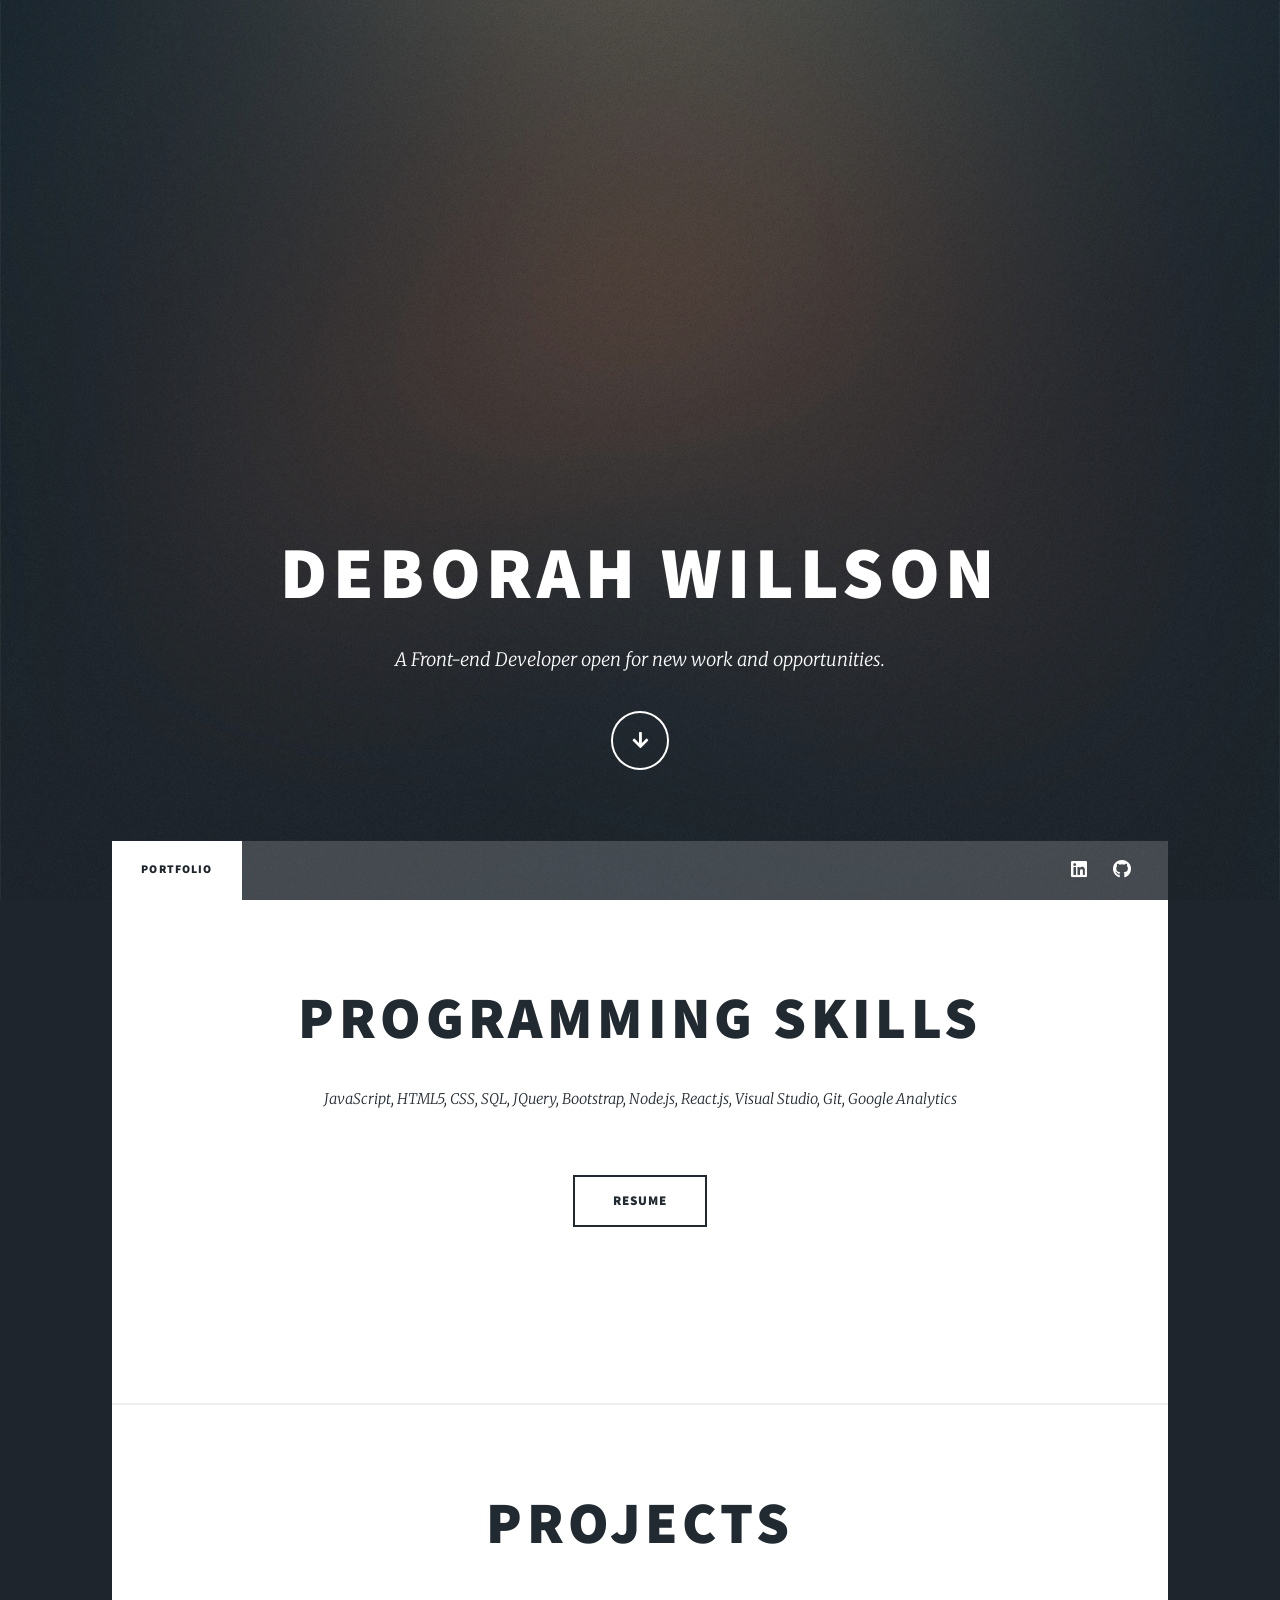
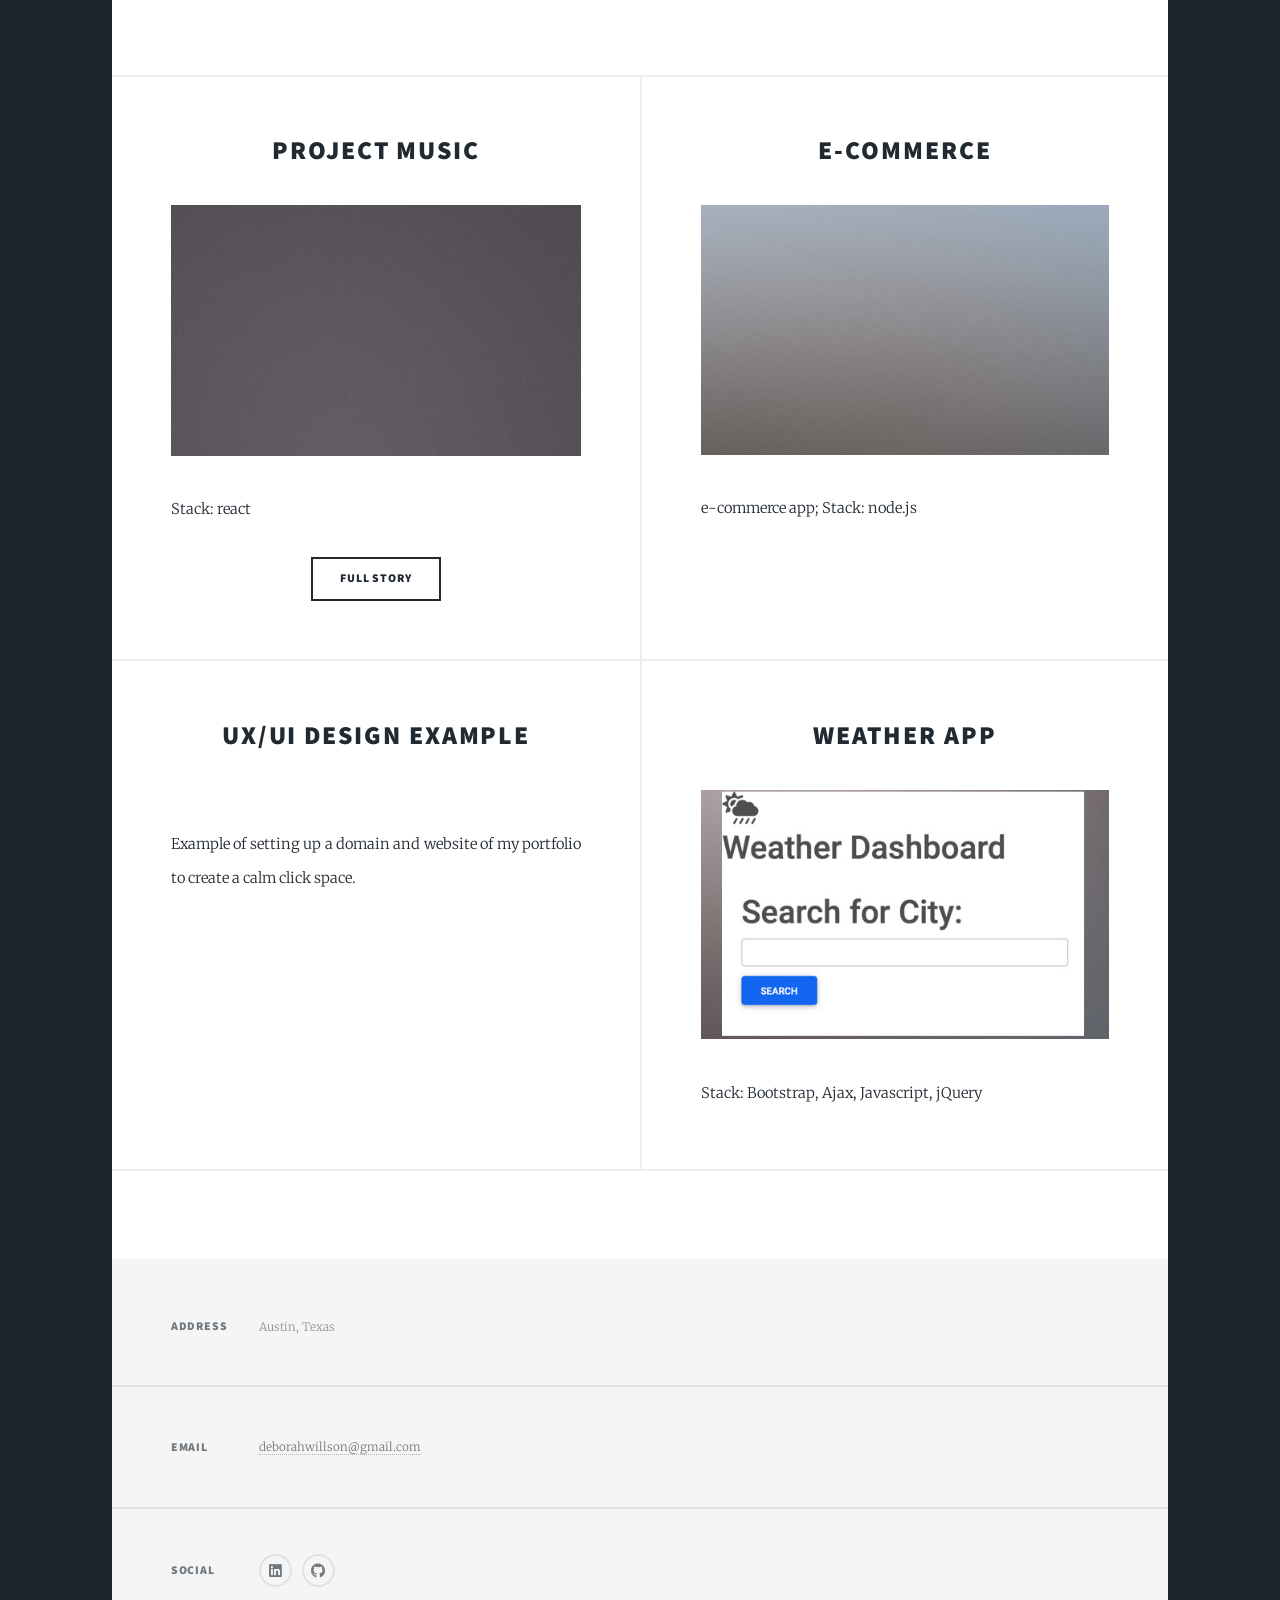
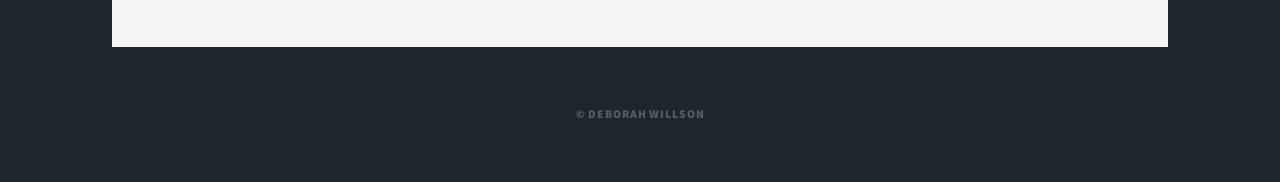
==== index.html @ 7d76c13a "Update index.html" ====
<!DOCTYPE HTML>
<!--
	Massively by HTML5 UP
	html5up.net | @ajlkn
	Free for personal and commercial use under the CCA 3.0 license (html5up.net/license)
-->
<html>
	<head>
		<title>Deborah Willson</title>
		<meta charset="utf-8" />
		<meta name="viewport" content="width=device-width, initial-scale=1, user-scalable=no" />
		<link rel="stylesheet" href="assets/css/main.css" />
		<noscript><link rel="stylesheet" href="assets/css/noscript.css" /></noscript>
	</head>
	<body class="is-preload">

		<!-- Wrapper -->
			<div id="wrapper" class="fade-in">

				<!-- Intro -->
					<div id="intro">
						<h1>Deborah Willson</h1>
						<p>A Front-end Developer open for new work and opportunities.</p>
						<ul class="actions">
							<li><a href="#header" class="button icon solid solo fa-arrow-down scrolly">Continue</a></li>
						</ul>
					</div>

				<!-- Header -->
					<header id="header">
						<a href="index.html" class="logo">Portfolio</a>
					</header>

				<!-- Nav -->
					<nav id="nav">
						<ul class="links">
							<li class="active"><a href="index.html">Portfolio</a></li>
							
						</ul>
						<ul class="icons">
							<li><a href="https://www.linkedin.com/in/deborah-willson/" class="icon brands fa-linkedin"><span class="label">LinkedIn</span></a></li>
							<li><a href="https://github.com/deb404" class="icon brands fa-github"><span class="label">GitHub</span></a></li>
						</ul>
					</nav>

				<!-- Main -->
					<div id="main">

						<!-- Featured Post -->
							<article class="post featured">
								<header class="major">
									
									<h2><a href="#">Programming Skills</a></h2>
									<p>JavaScript, HTML5, CSS, SQL, JQuery, Bootstrap, Node.js, React.js, Visual Studio, Git, Google Analytics</p>
								</header>
							
								<ul class="actions special">
									<li><a href="#" class="button large">Resume</a></li>
								</ul>
								<a href="#" class="image main"><img src="images/pic01.jpg" alt="" /></a>
							</article>
							<article class="post featured"><header class="major">
									
								<h2><a href="#">Projects</a></h2>
								
							</header></article>
							
						<!-- Posts -->
							<section class="posts">
								
								<article>
									<header>
										
										<h2><a href="#">Project Music</h2>
									</header>
									<a href="#" class="image fit"><img src="images/pic04.jpg" alt="" /></a>
									<p>Stack: react</p>
									<ul class="actions special">
										<li><a href="#" class="button">Full Story</a></li>
									</ul>
								</article>
								<article>
									<header>
										
										<h2><a href="#">E-commerce</h2>
									</header>
									<a href="#" class="image fit"><img src="images/pic05.jpg" alt="" /></a>
									<p>e-commerce app; Stack: node.js</p>
									
								</article>
								<article>
									<header>
										
										<h2><a href="#">UX/UI Design Example</h2>
									</header>
									<a href="https://www.deborahwillson.com" class="image fit"><img src="images/pic06.jpg" alt="" /></a>
									<p>Example of setting up a domain and website of my portfolio to create a calm click space.</p>
									
								</article>
								<article>
									<header>
										
										<h2><a href="#">Weather App</a></h2>
									</header>
									<a href="https://deb404.github.io/weather-app/" class="image fit"><img src="images/pic07.jpg" alt="Click to view" /></a>
									<p>Stack: Bootstrap, Ajax, Javascript, jQuery </p>
									
								</article>
							</section>

						<!-- Footer -->
							<footer>
								
							</footer>

					</div>

				<!-- Footer -->
					<footer id="footer">
						
						<section class="split contact">
							<section class="alt">
								<h3>Address</h3>
								<p>
								Austin, Texas</p>
							</section>
						
							<section>
								<h3>Email</h3>
								<p><a href="#">deborahwillson@gmail.com</a></p>
							</section>
							<section>
								<h3>Social</h3>
								<ul class="icons alt">
									<li><a href="https://www.linkedin.com/in/deborah-willson/" class="icon brands alt fa-linkedin"><span class="label">LinkedIn</span></a></li>
									<li><a href="https://github.com/deb404" class="icon brands alt fa-github"><span class="label">GitHub</span></a></li>
								</ul>
							</section>
						</section>
					</footer>

				<!-- Copyright -->
					<div id="copyright">
						<ul><li>&copy; Deborah Willson</li></li></ul>
					</div>

			</div>

		<!-- Scripts -->
			<script src="assets/js/jquery.min.js"></script>
			<script src="assets/js/jquery.scrollex.min.js"></script>
			<script src="assets/js/jquery.scrolly.min.js"></script>
			<script src="assets/js/browser.min.js"></script>
			<script src="assets/js/breakpoints.min.js"></script>
			<script src="assets/js/util.js"></script>
			<script src="assets/js/main.js"></script>

	</body>
</html>
---- assets/css/main.css ----
@import url(fontawesome-all.min.css);
@import url("https://fonts.googleapis.com/css?family=Merriweather:300,700,300italic,700italic|Source+Sans+Pro:900");

/*
	Massively by HTML5 UP
	html5up.net | @ajlkn
	Free for personal and commercial use under the CCA 3.0 license (html5up.net/license)
*/

html, body, div, span, applet, object,
iframe, h1, h2, h3, h4, h5, h6, p, blockquote,
pre, a, abbr, acronym, address, big, cite,
code, del, dfn, em, img, ins, kbd, q, s, samp,
small, strike, strong, sub, sup, tt, var, b,
u, i, center, dl, dt, dd, ol, ul, li, fieldset,
form, label, legend, table, caption, tbody,
tfoot, thead, tr, th, td, article, aside,
canvas, details, embed, figure, figcaption,
footer, header, hgroup, menu, nav, output, ruby,
section, summary, time, mark, audio, video {
	margin: 0;
	padding: 0;
	border: 0;
	font-size: 100%;
	font: inherit;
	vertical-align: baseline;}

article, aside, details, figcaption, figure,
footer, header, hgroup, menu, nav, section {
	display: block;}

body {
	line-height: 1;
}

ol, ul {
	list-style: none;
}

blockquote, q {
	quotes: none;
}

	blockquote:before, blockquote:after, q:before, q:after {
		content: '';
		content: none;
	}

table {
	border-collapse: collapse;
	border-spacing: 0;
}

body {
	-webkit-text-size-adjust: none;
}

mark {
	background-color: transparent;
	color: inherit;
}

input::-moz-focus-inner {
	border: 0;
	padding: 0;
}

input, select, textarea {
	-moz-appearance: none;
	-webkit-appearance: none;
	-ms-appearance: none;
	appearance: none;
}

/* Basic */

	@-ms-viewport {
		width: device-width;
	}

	body {
		-ms-overflow-style: scrollbar;
	}

	@media screen and (max-width: 480px) {

		html, body {
			min-width: 320px;
		}

	}

	html {
		box-sizing: border-box;
	}

	*, *:before, *:after {
		box-sizing: inherit;
	}

	body {
		background-color: #1e252d;
	}

		body.is-preload *, body.is-preload *:before, body.is-preload *:after {
			-moz-animation: none !important;
			-webkit-animation: none !important;
			-ms-animation: none !important;
			animation: none !important;
			-moz-transition: none !important;
			-webkit-transition: none !important;
			-ms-transition: none !important;
			transition: none !important;
		}

/* Type */

	html {
		font-size: 16pt;
	}

		@media screen and (max-width: 1680px) {

			html {
				font-size: 12pt;
			}

		}

		@media screen and (max-width: 1280px) {

			html {
				font-size: 11pt;
			}

		}

		@media screen and (max-width: 360px) {

			html {
				font-size: 10pt;
			}

		}

	body {
		color: #212931;
	}

	body, input, select, textarea {
		font-family: "Merriweather", Georgia, serif;
		font-weight: 300;
		font-size: 1rem;
		line-height: 2.375;
	}

	a {
		-moz-transition: color 0.2s ease-in-out, background-color 0.2s ease-in-out, border-color 0.2s ease-in-out, box-shadow 0.2s ease-in-out;
		-webkit-transition: color 0.2s ease-in-out, background-color 0.2s ease-in-out, border-color 0.2s ease-in-out, box-shadow 0.2s ease-in-out;
		-ms-transition: color 0.2s ease-in-out, background-color 0.2s ease-in-out, border-color 0.2s ease-in-out, box-shadow 0.2s ease-in-out;
		transition: color 0.2s ease-in-out, background-color 0.2s ease-in-out, border-color 0.2s ease-in-out, box-shadow 0.2s ease-in-out;
		border-bottom: dotted 1px;
		text-decoration: none;
	}

		a:hover {
			border-bottom-color: transparent;
		}

	strong, b {
		font-weight: 600;
	}

	em, i {
		font-style: italic;
	}

	p {
		text-align: justify;
		margin: 0 0 2rem 0;
	}

	h1, h2, h3, h4, h5, h6 {
		font-family: "Source Sans Pro", Helvetica, sans-serif;
		font-weight: 900;
		line-height: 1.5;
		letter-spacing: 0.075em;
		text-transform: uppercase;
		margin: 0 0 1rem 0;
	}

		h1 a, h2 a, h3 a, h4 a, h5 a, h6 a {
			border-bottom: 0;
			color: inherit;
			text-decoration: none;
		}

	h1 {
		font-size: 4rem;
		line-height: 1.1;
		margin: 0 0 2rem 0;
	}

	h2 {
		font-size: 1.75rem;
		line-height: 1.3;
		margin: 0 0 1.5rem 0;
	}

	h3 {
		font-size: 1.25rem;
		margin: 0 0 1.5rem 0;
	}

	h4 {
		font-size: 1rem;
	}

	h5 {
		font-size: 0.9rem;
	}

	h6 {
		font-size: 0.8rem;
	}

	sub {
		font-size: 0.8rem;
		position: relative;
		top: 0.5rem;
	}

	sup {
		font-size: 0.8rem;
		position: relative;
		top: -0.5rem;
	}

	blockquote {
		border-left: solid 4px;
		font-style: italic;
		margin: 0 0 2rem 0;
		padding: 0.5rem 0 0.5rem 2rem;
	}

	code {
		border: solid 2px;
		font-family: "Courier New", monospace;
		font-size: 0.9rem;
		margin: 0 0.25rem;
		padding: 0.25rem 0.65rem;
	}

	pre {
		-webkit-overflow-scrolling: touch;
		font-family: "Courier New", monospace;
		font-size: 0.9rem;
		margin: 0 0 2rem 0;
	}

		pre code {
			display: block;
			line-height: 1.75;
			padding: 1rem 1.5rem;
			overflow-x: auto;
		}

	hr {
		border: 0;
		border-bottom: solid 2px;
		margin: 3rem 0;
	}

		hr.major {
			margin: 5rem 0;
		}

	.align-left {
		text-align: left;
	}

	.align-center {
		text-align: center;
	}

	.align-right {
		text-align: right;
	}

	input, select, textarea {
		color: #212931;
	}

	a {
		color: #212931;
		border-bottom-color: rgba(33, 41, 49, 0.5);
	}

		a:hover {
			border-bottom-color: transparent;
			color: #18bfef !important;
		}

	strong, b {
		color: #212931;
	}

	h1, h2, h3, h4, h5, h6 {
		color: #212931;
	}

	blockquote {
		border-left-color: #eeeeee;
	}

	code {
		background: rgba(220, 220, 220, 0.25);
		border-color: #eeeeee;
	}

	hr {
		border-bottom-color: #eeeeee;
	}

/* Row */

	.row {
		display: flex;
		flex-wrap: wrap;
		box-sizing: border-box;
		align-items: stretch;
	}

		.row > * {
			box-sizing: border-box;
		}

		.row.gtr-uniform > * > :last-child {
			margin-bottom: 0;
		}

		.row.aln-left {
			justify-content: flex-start;
		}

		.row.aln-center {
			justify-content: center;
		}

		.row.aln-right {
			justify-content: flex-end;
		}

		.row.aln-top {
			align-items: flex-start;
		}

		.row.aln-middle {
			align-items: center;
		}

		.row.aln-bottom {
			align-items: flex-end;
		}

		.row > .imp {
			order: -1;
		}

		.row > .col-1 {
			width: 8.33333%;
		}

		.row > .off-1 {
			margin-left: 8.33333%;
		}

		.row > .col-2 {
			width: 16.66667%;
		}

		.row > .off-2 {
			margin-left: 16.66667%;
		}

		.row > .col-3 {
			width: 25%;
		}

		.row > .off-3 {
			margin-left: 25%;
		}

		.row > .col-4 {
			width: 33.33333%;
		}

		.row > .off-4 {
			margin-left: 33.33333%;
		}

		.row > .col-5 {
			width: 41.66667%;
		}

		.row > .off-5 {
			margin-left: 41.66667%;
		}

		.row > .col-6 {
			width: 50%;
		}

		.row > .off-6 {
			margin-left: 50%;
		}

		.row > .col-7 {
			width: 58.33333%;
		}

		.row > .off-7 {
			margin-left: 58.33333%;
		}

		.row > .col-8 {
			width: 66.66667%;
		}

		.row > .off-8 {
			margin-left: 66.66667%;
		}

		.row > .col-9 {
			width: 75%;
		}

		.row > .off-9 {
			margin-left: 75%;
		}

		.row > .col-10 {
			width: 83.33333%;
		}

		.row > .off-10 {
			margin-left: 83.33333%;
		}

		.row > .col-11 {
			width: 91.66667%;
		}

		.row > .off-11 {
			margin-left: 91.66667%;
		}

		.row > .col-12 {
			width: 100%;
		}

		.row > .off-12 {
			margin-left: 100%;
		}

		.row.gtr-0 {
			margin-top: 0;
			margin-left: 0rem;
		}

			.row.gtr-0 > * {
				padding: 0 0 0 0rem;
			}

			.row.gtr-0.gtr-uniform {
				margin-top: 0rem;
			}

				.row.gtr-0.gtr-uniform > * {
					padding-top: 0rem;
				}

		.row.gtr-25 {
			margin-top: 0;
			margin-left: -0.375rem;
		}

			.row.gtr-25 > * {
				padding: 0 0 0 0.375rem;
			}

			.row.gtr-25.gtr-uniform {
				margin-top: -0.375rem;
			}

				.row.gtr-25.gtr-uniform > * {
					padding-top: 0.375rem;
				}

		.row.gtr-50 {
			margin-top: 0;
			margin-left: -0.75rem;
		}

			.row.gtr-50 > * {
				padding: 0 0 0 0.75rem;
			}

			.row.gtr-50.gtr-uniform {
				margin-top: -0.75rem;
			}

				.row.gtr-50.gtr-uniform > * {
					padding-top: 0.75rem;
				}

		.row {
			margin-top: 0;
			margin-left: -1.5rem;
		}

			.row > * {
				padding: 0 0 0 1.5rem;
			}

			.row.gtr-uniform {
				margin-top: -1.5rem;
			}

				.row.gtr-uniform > * {
					padding-top: 1.5rem;
				}

		.row.gtr-150 {
			margin-top: 0;
			margin-left: -2.25rem;
		}

			.row.gtr-150 > * {
				padding: 0 0 0 2.25rem;
			}

			.row.gtr-150.gtr-uniform {
				margin-top: -2.25rem;
			}

				.row.gtr-150.gtr-uniform > * {
					padding-top: 2.25rem;
				}

		.row.gtr-200 {
			margin-top: 0;
			margin-left: -3rem;
		}

			.row.gtr-200 > * {
				padding: 0 0 0 3rem;
			}

			.row.gtr-200.gtr-uniform {
				margin-top: -3rem;
			}

				.row.gtr-200.gtr-uniform > * {
					padding-top: 3rem;
				}

		@media screen and (max-width: 1680px) {

			.row {
				display: flex;
				flex-wrap: wrap;
				box-sizing: border-box;
				align-items: stretch;
			}

				.row > * {
					box-sizing: border-box;
				}

				.row.gtr-uniform > * > :last-child {
					margin-bottom: 0;
				}

				.row.aln-left {
					justify-content: flex-start;
				}

				.row.aln-center {
					justify-content: center;
				}

				.row.aln-right {
					justify-content: flex-end;
				}

				.row.aln-top {
					align-items: flex-start;
				}

				.row.aln-middle {
					align-items: center;
				}

				.row.aln-bottom {
					align-items: flex-end;
				}

				.row > .imp-xlarge {
					order: -1;
				}

				.row > .col-1-xlarge {
					width: 8.33333%;
				}

				.row > .off-1-xlarge {
					margin-left: 8.33333%;
				}

				.row > .col-2-xlarge {
					width: 16.66667%;
				}

				.row > .off-2-xlarge {
					margin-left: 16.66667%;
				}

				.row > .col-3-xlarge {
					width: 25%;
				}

				.row > .off-3-xlarge {
					margin-left: 25%;
				}

				.row > .col-4-xlarge {
					width: 33.33333%;
				}

				.row > .off-4-xlarge {
					margin-left: 33.33333%;
				}

				.row > .col-5-xlarge {
					width: 41.66667%;
				}

				.row > .off-5-xlarge {
					margin-left: 41.66667%;
				}

				.row > .col-6-xlarge {
					width: 50%;
				}

				.row > .off-6-xlarge {
					margin-left: 50%;
				}

				.row > .col-7-xlarge {
					width: 58.33333%;
				}

				.row > .off-7-xlarge {
					margin-left: 58.33333%;
				}

				.row > .col-8-xlarge {
					width: 66.66667%;
				}

				.row > .off-8-xlarge {
					margin-left: 66.66667%;
				}

				.row > .col-9-xlarge {
					width: 75%;
				}

				.row > .off-9-xlarge {
					margin-left: 75%;
				}

				.row > .col-10-xlarge {
					width: 83.33333%;
				}

				.row > .off-10-xlarge {
					margin-left: 83.33333%;
				}

				.row > .col-11-xlarge {
					width: 91.66667%;
				}

				.row > .off-11-xlarge {
					margin-left: 91.66667%;
				}

				.row > .col-12-xlarge {
					width: 100%;
				}

				.row > .off-12-xlarge {
					margin-left: 100%;
				}

				.row.gtr-0 {
					margin-top: 0;
					margin-left: 0rem;
				}

					.row.gtr-0 > * {
						padding: 0 0 0 0rem;
					}

					.row.gtr-0.gtr-uniform {
						margin-top: 0rem;
					}

						.row.gtr-0.gtr-uniform > * {
							padding-top: 0rem;
						}

				.row.gtr-25 {
					margin-top: 0;
					margin-left: -0.375rem;
				}

					.row.gtr-25 > * {
						padding: 0 0 0 0.375rem;
					}

					.row.gtr-25.gtr-uniform {
						margin-top: -0.375rem;
					}

						.row.gtr-25.gtr-uniform > * {
							padding-top: 0.375rem;
						}

				.row.gtr-50 {
					margin-top: 0;
					margin-left: -0.75rem;
				}

					.row.gtr-50 > * {
						padding: 0 0 0 0.75rem;
					}

					.row.gtr-50.gtr-uniform {
						margin-top: -0.75rem;
					}

						.row.gtr-50.gtr-uniform > * {
							padding-top: 0.75rem;
						}

				.row {
					margin-top: 0;
					margin-left: -1.5rem;
				}

					.row > * {
						padding: 0 0 0 1.5rem;
					}

					.row.gtr-uniform {
						margin-top: -1.5rem;
					}

						.row.gtr-uniform > * {
							padding-top: 1.5rem;
						}

				.row.gtr-150 {
					margin-top: 0;
					margin-left: -2.25rem;
				}

					.row.gtr-150 > * {
						padding: 0 0 0 2.25rem;
					}

					.row.gtr-150.gtr-uniform {
						margin-top: -2.25rem;
					}

						.row.gtr-150.gtr-uniform > * {
							padding-top: 2.25rem;
						}

				.row.gtr-200 {
					margin-top: 0;
					margin-left: -3rem;
				}

					.row.gtr-200 > * {
						padding: 0 0 0 3rem;
					}

					.row.gtr-200.gtr-uniform {
						margin-top: -3rem;
					}

						.row.gtr-200.gtr-uniform > * {
							padding-top: 3rem;
						}

		}

		@media screen and (max-width: 1280px) {

			.row {
				display: flex;
				flex-wrap: wrap;
				box-sizing: border-box;
				align-items: stretch;
			}

				.row > * {
					box-sizing: border-box;
				}

				.row.gtr-uniform > * > :last-child {
					margin-bottom: 0;
				}

				.row.aln-left {
					justify-content: flex-start;
				}

				.row.aln-center {
					justify-content: center;
				}

				.row.aln-right {
					justify-content: flex-end;
				}

				.row.aln-top {
					align-items: flex-start;
				}

				.row.aln-middle {
					align-items: center;
				}

				.row.aln-bottom {
					align-items: flex-end;
				}

				.row > .imp-large {
					order: -1;
				}

				.row > .col-1-large {
					width: 8.33333%;
				}

				.row > .off-1-large {
					margin-left: 8.33333%;
				}

				.row > .col-2-large {
					width: 16.66667%;
				}

				.row > .off-2-large {
					margin-left: 16.66667%;
				}

				.row > .col-3-large {
					width: 25%;
				}

				.row > .off-3-large {
					margin-left: 25%;
				}

				.row > .col-4-large {
					width: 33.33333%;
				}

				.row > .off-4-large {
					margin-left: 33.33333%;
				}

				.row > .col-5-large {
					width: 41.66667%;
				}

				.row > .off-5-large {
					margin-left: 41.66667%;
				}

				.row > .col-6-large {
					width: 50%;
				}

				.row > .off-6-large {
					margin-left: 50%;
				}

				.row > .col-7-large {
					width: 58.33333%;
				}

				.row > .off-7-large {
					margin-left: 58.33333%;
				}

				.row > .col-8-large {
					width: 66.66667%;
				}

				.row > .off-8-large {
					margin-left: 66.66667%;
				}

				.row > .col-9-large {
					width: 75%;
				}

				.row > .off-9-large {
					margin-left: 75%;
				}

				.row > .col-10-large {
					width: 83.33333%;
				}

				.row > .off-10-large {
					margin-left: 83.33333%;
				}

				.row > .col-11-large {
					width: 91.66667%;
				}

				.row > .off-11-large {
					margin-left: 91.66667%;
				}

				.row > .col-12-large {
					width: 100%;
				}

				.row > .off-12-large {
					margin-left: 100%;
				}

				.row.gtr-0 {
					margin-top: 0;
					margin-left: 0rem;
				}

					.row.gtr-0 > * {
						padding: 0 0 0 0rem;
					}

					.row.gtr-0.gtr-uniform {
						margin-top: 0rem;
					}

						.row.gtr-0.gtr-uniform > * {
							padding-top: 0rem;
						}

				.row.gtr-25 {
					margin-top: 0;
					margin-left: -0.375rem;
				}

					.row.gtr-25 > * {
						padding: 0 0 0 0.375rem;
					}

					.row.gtr-25.gtr-uniform {
						margin-top: -0.375rem;
					}

						.row.gtr-25.gtr-uniform > * {
							padding-top: 0.375rem;
						}

				.row.gtr-50 {
					margin-top: 0;
					margin-left: -0.75rem;
				}

					.row.gtr-50 > * {
						padding: 0 0 0 0.75rem;
					}

					.row.gtr-50.gtr-uniform {
						margin-top: -0.75rem;
					}

						.row.gtr-50.gtr-uniform > * {
							padding-top: 0.75rem;
						}

				.row {
					margin-top: 0;
					margin-left: -1.5rem;
				}

					.row > * {
						padding: 0 0 0 1.5rem;
					}

					.row.gtr-uniform {
						margin-top: -1.5rem;
					}

						.row.gtr-uniform > * {
							padding-top: 1.5rem;
						}

				.row.gtr-150 {
					margin-top: 0;
					margin-left: -2.25rem;
				}

					.row.gtr-150 > * {
						padding: 0 0 0 2.25rem;
					}

					.row.gtr-150.gtr-uniform {
						margin-top: -2.25rem;
					}

						.row.gtr-150.gtr-uniform > * {
							padding-top: 2.25rem;
						}

				.row.gtr-200 {
					margin-top: 0;
					margin-left: -3rem;
				}

					.row.gtr-200 > * {
						padding: 0 0 0 3rem;
					}

					.row.gtr-200.gtr-uniform {
						margin-top: -3rem;
					}

						.row.gtr-200.gtr-uniform > * {
							padding-top: 3rem;
						}

		}

		@media screen and (max-width: 980px) {

			.row {
				display: flex;
				flex-wrap: wrap;
				box-sizing: border-box;
				align-items: stretch;
			}

				.row > * {
					box-sizing: border-box;
				}

				.row.gtr-uniform > * > :last-child {
					margin-bottom: 0;
				}

				.row.aln-left {
					justify-content: flex-start;
				}

				.row.aln-center {
					justify-content: center;
				}

				.row.aln-right {
					justify-content: flex-end;
				}

				.row.aln-top {
					align-items: flex-start;
				}

				.row.aln-middle {
					align-items: center;
				}

				.row.aln-bottom {
					align-items: flex-end;
				}

				.row > .imp-medium {
					order: -1;
				}

				.row > .col-1-medium {
					width: 8.33333%;
				}

				.row > .off-1-medium {
					margin-left: 8.33333%;
				}

				.row > .col-2-medium {
					width: 16.66667%;
				}

				.row > .off-2-medium {
					margin-left: 16.66667%;
				}

				.row > .col-3-medium {
					width: 25%;
				}

				.row > .off-3-medium {
					margin-left: 25%;
				}

				.row > .col-4-medium {
					width: 33.33333%;
				}

				.row > .off-4-medium {
					margin-left: 33.33333%;
				}

				.row > .col-5-medium {
					width: 41.66667%;
				}

				.row > .off-5-medium {
					margin-left: 41.66667%;
				}

				.row > .col-6-medium {
					width: 50%;
				}

				.row > .off-6-medium {
					margin-left: 50%;
				}

				.row > .col-7-medium {
					width: 58.33333%;
				}

				.row > .off-7-medium {
					margin-left: 58.33333%;
				}

				.row > .col-8-medium {
					width: 66.66667%;
				}

				.row > .off-8-medium {
					margin-left: 66.66667%;
				}

				.row > .col-9-medium {
					width: 75%;
				}

				.row > .off-9-medium {
					margin-left: 75%;
				}

				.row > .col-10-medium {
					width: 83.33333%;
				}

				.row > .off-10-medium {
					margin-left: 83.33333%;
				}

				.row > .col-11-medium {
					width: 91.66667%;
				}

				.row > .off-11-medium {
					margin-left: 91.66667%;
				}

				.row > .col-12-medium {
					width: 100%;
				}

				.row > .off-12-medium {
					margin-left: 100%;
				}

				.row.gtr-0 {
					margin-top: 0;
					margin-left: 0rem;
				}

					.row.gtr-0 > * {
						padding: 0 0 0 0rem;
					}

					.row.gtr-0.gtr-uniform {
						margin-top: 0rem;
					}

						.row.gtr-0.gtr-uniform > * {
							padding-top: 0rem;
						}

				.row.gtr-25 {
					margin-top: 0;
					margin-left: -0.375rem;
				}

					.row.gtr-25 > * {
						padding: 0 0 0 0.375rem;
					}

					.row.gtr-25.gtr-uniform {
						margin-top: -0.375rem;
					}

						.row.gtr-25.gtr-uniform > * {
							padding-top: 0.375rem;
						}

				.row.gtr-50 {
					margin-top: 0;
					margin-left: -0.75rem;
				}

					.row.gtr-50 > * {
						padding: 0 0 0 0.75rem;
					}

					.row.gtr-50.gtr-uniform {
						margin-top: -0.75rem;
					}

						.row.gtr-50.gtr-uniform > * {
							padding-top: 0.75rem;
						}

				.row {
					margin-top: 0;
					margin-left: -1.5rem;
				}

					.row > * {
						padding: 0 0 0 1.5rem;
					}

					.row.gtr-uniform {
						margin-top: -1.5rem;
					}

						.row.gtr-uniform > * {
							padding-top: 1.5rem;
						}

				.row.gtr-150 {
					margin-top: 0;
					margin-left: -2.25rem;
				}

					.row.gtr-150 > * {
						padding: 0 0 0 2.25rem;
					}

					.row.gtr-150.gtr-uniform {
						margin-top: -2.25rem;
					}

						.row.gtr-150.gtr-uniform > * {
							padding-top: 2.25rem;
						}

				.row.gtr-200 {
					margin-top: 0;
					margin-left: -3rem;
				}

					.row.gtr-200 > * {
						padding: 0 0 0 3rem;
					}

					.row.gtr-200.gtr-uniform {
						margin-top: -3rem;
					}

						.row.gtr-200.gtr-uniform > * {
							padding-top: 3rem;
						}

		}

		@media screen and (max-width: 736px) {

			.row {
				display: flex;
				flex-wrap: wrap;
				box-sizing: border-box;
				align-items: stretch;
			}

				.row > * {
					box-sizing: border-box;
				}

				.row.gtr-uniform > * > :last-child {
					margin-bottom: 0;
				}

				.row.aln-left {
					justify-content: flex-start;
				}

				.row.aln-center {
					justify-content: center;
				}

				.row.aln-right {
					justify-content: flex-end;
				}

				.row.aln-top {
					align-items: flex-start;
				}

				.row.aln-middle {
					align-items: center;
				}

				.row.aln-bottom {
					align-items: flex-end;
				}

				.row > .imp-small {
					order: -1;
				}

				.row > .col-1-small {
					width: 8.33333%;
				}

				.row > .off-1-small {
					margin-left: 8.33333%;
				}

				.row > .col-2-small {
					width: 16.66667%;
				}

				.row > .off-2-small {
					margin-left: 16.66667%;
				}

				.row > .col-3-small {
					width: 25%;
				}

				.row > .off-3-small {
					margin-left: 25%;
				}

				.row > .col-4-small {
					width: 33.33333%;
				}

				.row > .off-4-small {
					margin-left: 33.33333%;
				}

				.row > .col-5-small {
					width: 41.66667%;
				}

				.row > .off-5-small {
					margin-left: 41.66667%;
				}

				.row > .col-6-small {
					width: 50%;
				}

				.row > .off-6-small {
					margin-left: 50%;
				}

				.row > .col-7-small {
					width: 58.33333%;
				}

				.row > .off-7-small {
					margin-left: 58.33333%;
				}

				.row > .col-8-small {
					width: 66.66667%;
				}

				.row > .off-8-small {
					margin-left: 66.66667%;
				}

				.row > .col-9-small {
					width: 75%;
				}

				.row > .off-9-small {
					margin-left: 75%;
				}

				.row > .col-10-small {
					width: 83.33333%;
				}

				.row > .off-10-small {
					margin-left: 83.33333%;
				}

				.row > .col-11-small {
					width: 91.66667%;
				}

				.row > .off-11-small {
					margin-left: 91.66667%;
				}

				.row > .col-12-small {
					width: 100%;
				}

				.row > .off-12-small {
					margin-left: 100%;
				}

				.row.gtr-0 {
					margin-top: 0;
					margin-left: 0rem;
				}

					.row.gtr-0 > * {
						padding: 0 0 0 0rem;
					}

					.row.gtr-0.gtr-uniform {
						margin-top: 0rem;
					}

						.row.gtr-0.gtr-uniform > * {
							padding-top: 0rem;
						}

				.row.gtr-25 {
					margin-top: 0;
					margin-left: -0.375rem;
				}

					.row.gtr-25 > * {
						padding: 0 0 0 0.375rem;
					}

					.row.gtr-25.gtr-uniform {
						margin-top: -0.375rem;
					}

						.row.gtr-25.gtr-uniform > * {
							padding-top: 0.375rem;
						}

				.row.gtr-50 {
					margin-top: 0;
					margin-left: -0.75rem;
				}

					.row.gtr-50 > * {
						padding: 0 0 0 0.75rem;
					}

					.row.gtr-50.gtr-uniform {
						margin-top: -0.75rem;
					}

						.row.gtr-50.gtr-uniform > * {
							padding-top: 0.75rem;
						}

				.row {
					margin-top: 0;
					margin-left: -1.5rem;
				}

					.row > * {
						padding: 0 0 0 1.5rem;
					}

					.row.gtr-uniform {
						margin-top: -1.5rem;
					}

						.row.gtr-uniform > * {
							padding-top: 1.5rem;
						}

				.row.gtr-150 {
					margin-top: 0;
					margin-left: -2.25rem;
				}

					.row.gtr-150 > * {
						padding: 0 0 0 2.25rem;
					}

					.row.gtr-150.gtr-uniform {
						margin-top: -2.25rem;
					}

						.row.gtr-150.gtr-uniform > * {
							padding-top: 2.25rem;
						}

				.row.gtr-200 {
					margin-top: 0;
					margin-left: -3rem;
				}

					.row.gtr-200 > * {
						padding: 0 0 0 3rem;
					}

					.row.gtr-200.gtr-uniform {
						margin-top: -3rem;
					}

						.row.gtr-200.gtr-uniform > * {
							padding-top: 3rem;
						}

		}

		@media screen and (max-width: 480px) {

			.row {
				display: flex;
				flex-wrap: wrap;
				box-sizing: border-box;
				align-items: stretch;
			}

				.row > * {
					box-sizing: border-box;
				}

				.row.gtr-uniform > * > :last-child {
					margin-bottom: 0;
				}

				.row.aln-left {
					justify-content: flex-start;
				}

				.row.aln-center {
					justify-content: center;
				}

				.row.aln-right {
					justify-content: flex-end;
				}

				.row.aln-top {
					align-items: flex-start;
				}

				.row.aln-middle {
					align-items: center;
				}

				.row.aln-bottom {
					align-items: flex-end;
				}

				.row > .imp-xsmall {
					order: -1;
				}

				.row > .col-1-xsmall {
					width: 8.33333%;
				}

				.row > .off-1-xsmall {
					margin-left: 8.33333%;
				}

				.row > .col-2-xsmall {
					width: 16.66667%;
				}

				.row > .off-2-xsmall {
					margin-left: 16.66667%;
				}

				.row > .col-3-xsmall {
					width: 25%;
				}

				.row > .off-3-xsmall {
					margin-left: 25%;
				}

				.row > .col-4-xsmall {
					width: 33.33333%;
				}

				.row > .off-4-xsmall {
					margin-left: 33.33333%;
				}

				.row > .col-5-xsmall {
					width: 41.66667%;
				}

				.row > .off-5-xsmall {
					margin-left: 41.66667%;
				}

				.row > .col-6-xsmall {
					width: 50%;
				}

				.row > .off-6-xsmall {
					margin-left: 50%;
				}

				.row > .col-7-xsmall {
					width: 58.33333%;
				}

				.row > .off-7-xsmall {
					margin-left: 58.33333%;
				}

				.row > .col-8-xsmall {
					width: 66.66667%;
				}

				.row > .off-8-xsmall {
					margin-left: 66.66667%;
				}

				.row > .col-9-xsmall {
					width: 75%;
				}

				.row > .off-9-xsmall {
					margin-left: 75%;
				}

				.row > .col-10-xsmall {
					width: 83.33333%;
				}

				.row > .off-10-xsmall {
					margin-left: 83.33333%;
				}

				.row > .col-11-xsmall {
					width: 91.66667%;
				}

				.row > .off-11-xsmall {
					margin-left: 91.66667%;
				}

				.row > .col-12-xsmall {
					width: 100%;
				}

				.row > .off-12-xsmall {
					margin-left: 100%;
				}

				.row.gtr-0 {
					margin-top: 0;
					margin-left: 0rem;
				}

					.row.gtr-0 > * {
						padding: 0 0 0 0rem;
					}

					.row.gtr-0.gtr-uniform {
						margin-top: 0rem;
					}

						.row.gtr-0.gtr-uniform > * {
							padding-top: 0rem;
						}

				.row.gtr-25 {
					margin-top: 0;
					margin-left: -0.375rem;
				}

					.row.gtr-25 > * {
						padding: 0 0 0 0.375rem;
					}

					.row.gtr-25.gtr-uniform {
						margin-top: -0.375rem;
					}

						.row.gtr-25.gtr-uniform > * {
							padding-top: 0.375rem;
						}

				.row.gtr-50 {
					margin-top: 0;
					margin-left: -0.75rem;
				}

					.row.gtr-50 > * {
						padding: 0 0 0 0.75rem;
					}

					.row.gtr-50.gtr-uniform {
						margin-top: -0.75rem;
					}

						.row.gtr-50.gtr-uniform > * {
							padding-top: 0.75rem;
						}

				.row {
					margin-top: 0;
					margin-left: -1.5rem;
				}

					.row > * {
						padding: 0 0 0 1.5rem;
					}

					.row.gtr-uniform {
						margin-top: -1.5rem;
					}

						.row.gtr-uniform > * {
							padding-top: 1.5rem;
						}

				.row.gtr-150 {
					margin-top: 0;
					margin-left: -2.25rem;
				}

					.row.gtr-150 > * {
						padding: 0 0 0 2.25rem;
					}

					.row.gtr-150.gtr-uniform {
						margin-top: -2.25rem;
					}

						.row.gtr-150.gtr-uniform > * {
							padding-top: 2.25rem;
						}

				.row.gtr-200 {
					margin-top: 0;
					margin-left: -3rem;
				}

					.row.gtr-200 > * {
						padding: 0 0 0 3rem;
					}

					.row.gtr-200.gtr-uniform {
						margin-top: -3rem;
					}

						.row.gtr-200.gtr-uniform > * {
							padding-top: 3rem;
						}

		}

		@media screen and (max-width: 360px) {

			.row {
				display: flex;
				flex-wrap: wrap;
				box-sizing: border-box;
				align-items: stretch;
			}

				.row > * {
					box-sizing: border-box;
				}

				.row.gtr-uniform > * > :last-child {
					margin-bottom: 0;
				}

				.row.aln-left {
					justify-content: flex-start;
				}

				.row.aln-center {
					justify-content: center;
				}

				.row.aln-right {
					justify-content: flex-end;
				}

				.row.aln-top {
					align-items: flex-start;
				}

				.row.aln-middle {
					align-items: center;
				}

				.row.aln-bottom {
					align-items: flex-end;
				}

				.row > .imp-xxsmall {
					order: -1;
				}

				.row > .col-1-xxsmall {
					width: 8.33333%;
				}

				.row > .off-1-xxsmall {
					margin-left: 8.33333%;
				}

				.row > .col-2-xxsmall {
					width: 16.66667%;
				}

				.row > .off-2-xxsmall {
					margin-left: 16.66667%;
				}

				.row > .col-3-xxsmall {
					width: 25%;
				}

				.row > .off-3-xxsmall {
					margin-left: 25%;
				}

				.row > .col-4-xxsmall {
					width: 33.33333%;
				}

				.row > .off-4-xxsmall {
					margin-left: 33.33333%;
				}

				.row > .col-5-xxsmall {
					width: 41.66667%;
				}

				.row > .off-5-xxsmall {
					margin-left: 41.66667%;
				}

				.row > .col-6-xxsmall {
					width: 50%;
				}

				.row > .off-6-xxsmall {
					margin-left: 50%;
				}

				.row > .col-7-xxsmall {
					width: 58.33333%;
				}

				.row > .off-7-xxsmall {
					margin-left: 58.33333%;
				}

				.row > .col-8-xxsmall {
					width: 66.66667%;
				}

				.row > .off-8-xxsmall {
					margin-left: 66.66667%;
				}

				.row > .col-9-xxsmall {
					width: 75%;
				}

				.row > .off-9-xxsmall {
					margin-left: 75%;
				}

				.row > .col-10-xxsmall {
					width: 83.33333%;
				}

				.row > .off-10-xxsmall {
					margin-left: 83.33333%;
				}

				.row > .col-11-xxsmall {
					width: 91.66667%;
				}

				.row > .off-11-xxsmall {
					margin-left: 91.66667%;
				}

				.row > .col-12-xxsmall {
					width: 100%;
				}

				.row > .off-12-xxsmall {
					margin-left: 100%;
				}

				.row.gtr-0 {
					margin-top: 0;
					margin-left: 0rem;
				}

					.row.gtr-0 > * {
						padding: 0 0 0 0rem;
					}

					.row.gtr-0.gtr-uniform {
						margin-top: 0rem;
					}

						.row.gtr-0.gtr-uniform > * {
							padding-top: 0rem;
						}

				.row.gtr-25 {
					margin-top: 0;
					margin-left: -0.375rem;
				}

					.row.gtr-25 > * {
						padding: 0 0 0 0.375rem;
					}

					.row.gtr-25.gtr-uniform {
						margin-top: -0.375rem;
					}

						.row.gtr-25.gtr-uniform > * {
							padding-top: 0.375rem;
						}

				.row.gtr-50 {
					margin-top: 0;
					margin-left: -0.75rem;
				}

					.row.gtr-50 > * {
						padding: 0 0 0 0.75rem;
					}

					.row.gtr-50.gtr-uniform {
						margin-top: -0.75rem;
					}

						.row.gtr-50.gtr-uniform > * {
							padding-top: 0.75rem;
						}

				.row {
					margin-top: 0;
					margin-left: -1.5rem;
				}

					.row > * {
						padding: 0 0 0 1.5rem;
					}

					.row.gtr-uniform {
						margin-top: -1.5rem;
					}

						.row.gtr-uniform > * {
							padding-top: 1.5rem;
						}

				.row.gtr-150 {
					margin-top: 0;
					margin-left: -2.25rem;
				}

					.row.gtr-150 > * {
						padding: 0 0 0 2.25rem;
					}

					.row.gtr-150.gtr-uniform {
						margin-top: -2.25rem;
					}

						.row.gtr-150.gtr-uniform > * {
							padding-top: 2.25rem;
						}

				.row.gtr-200 {
					margin-top: 0;
					margin-left: -3rem;
				}

					.row.gtr-200 > * {
						padding: 0 0 0 3rem;
					}

					.row.gtr-200.gtr-uniform {
						margin-top: -3rem;
					}

						.row.gtr-200.gtr-uniform > * {
							padding-top: 3rem;
						}

		}

/* Box */

	.box {
		border: solid 2px;
		margin-bottom: 2rem;
		padding: 1.5rem;
	}

		.box > :last-child,
		.box > :last-child > :last-child,
		.box > :last-child > :last-child > :last-child {
			margin-bottom: 0;
		}

		.box.alt {
			border: 0;
			border-radius: 0;
			padding: 0;
		}

	.box {
		border-color: #eeeeee;
	}

/* Button */

	input[type="submit"],
	input[type="reset"],
	input[type="button"],
	button,
	.button {
		-moz-appearance: none;
		-webkit-appearance: none;
		-ms-appearance: none;
		appearance: none;
		-moz-transition: background-color 0.2s ease-in-out, box-shadow 0.2s ease-in-out, color 0.2s ease-in-out;
		-webkit-transition: background-color 0.2s ease-in-out, box-shadow 0.2s ease-in-out, color 0.2s ease-in-out;
		-ms-transition: background-color 0.2s ease-in-out, box-shadow 0.2s ease-in-out, color 0.2s ease-in-out;
		transition: background-color 0.2s ease-in-out, box-shadow 0.2s ease-in-out, color 0.2s ease-in-out;
		border: 0;
		border-radius: 0;
		cursor: pointer;
		display: inline-block;
		font-family: "Source Sans Pro", Helvetica, sans-serif;
		font-size: 0.8rem;
		font-weight: 900;
		letter-spacing: 0.075em;
		height: 3rem;
		line-height: 3rem;
		padding: 0 2rem;
		text-align: center;
		text-decoration: none;
		text-transform: uppercase;
		white-space: nowrap;
	}

		input[type="submit"].icon:before,
		input[type="reset"].icon:before,
		input[type="button"].icon:before,
		button.icon:before,
		.button.icon:before {
			margin-right: 0.5rem;
		}

		input[type="submit"].icon.solo,
		input[type="reset"].icon.solo,
		input[type="button"].icon.solo,
		button.icon.solo,
		.button.icon.solo {
			position: relative;
			width: 4rem;
			height: 4rem;
			line-height: 4rem;
			border-radius: 4rem;
			text-indent: 4rem;
			overflow: hidden;
			padding: 0;
			white-space: nowrap;
		}

			input[type="submit"].icon.solo:before,
			input[type="reset"].icon.solo:before,
			input[type="button"].icon.solo:before,
			button.icon.solo:before,
			.button.icon.solo:before {
				position: absolute;
				display: block;
				top: 0;
				left: 0;
				width: inherit;
				height: inherit;
				line-height: inherit;
				font-size: 1.25rem;
				margin-right: 0;
				text-align: center;
				text-indent: 0;
			}

		input[type="submit"].fit,
		input[type="reset"].fit,
		input[type="button"].fit,
		button.fit,
		.button.fit {
			width: 100%;
		}

		input[type="submit"].small,
		input[type="reset"].small,
		input[type="button"].small,
		button.small,
		.button.small {
			font-size: 0.7rem;
			height: 2.5rem;
			line-height: 2.5rem;
			padding: 0 1.5rem;
		}

		input[type="submit"].large,
		input[type="reset"].large,
		input[type="button"].large,
		button.large,
		.button.large {
			font-size: 0.9rem;
			height: 3.5rem;
			line-height: 3.5rem;
			padding: 0 2.75rem;
		}

		@media screen and (max-width: 980px) {

			input[type="submit"],
			input[type="reset"],
			input[type="button"],
			button,
			.button {
				font-size: 0.9rem;
				height: 3.25rem;
				line-height: 3.25rem;
			}

				input[type="submit"].large,
				input[type="reset"].large,
				input[type="button"].large,
				button.large,
				.button.large {
					font-size: 1rem;
					height: 3.75rem;
					line-height: 3.75rem;
				}

		}

		input[type="submit"].disabled, input[type="submit"]:disabled,
		input[type="reset"].disabled,
		input[type="reset"]:disabled,
		input[type="button"].disabled,
		input[type="button"]:disabled,
		button.disabled,
		button:disabled,
		.button.disabled,
		.button:disabled {
			pointer-events: none;
			opacity: 0.25;
		}

	input[type="submit"],
	input[type="reset"],
	input[type="button"],
	button,
	.button {
		background-color: transparent;
		box-shadow: inset 0 0 0 2px #212931;
		color: #212931 !important;
	}

		input[type="submit"]:hover,
		input[type="reset"]:hover,
		input[type="button"]:hover,
		button:hover,
		.button:hover {
			box-shadow: inset 0 0 0 2px #18bfef;
			color: #18bfef !important;
		}

		input[type="submit"].primary,
		input[type="reset"].primary,
		input[type="button"].primary,
		button.primary,
		.button.primary {
			background-color: #212931;
			box-shadow: none;
			color: #ffffff !important;
		}

			input[type="submit"].primary:hover,
			input[type="reset"].primary:hover,
			input[type="button"].primary:hover,
			button.primary:hover,
			.button.primary:hover {
				background-color: #18bfef;
			}

/* Form */

	form {
		margin: 0 0 2rem 0;
	}

		form > :last-child {
			margin-bottom: 0;
		}

		form > .fields {
			display: -moz-flex;
			display: -webkit-flex;
			display: -ms-flex;
			display: flex;
			-moz-flex-wrap: wrap;
			-webkit-flex-wrap: wrap;
			-ms-flex-wrap: wrap;
			flex-wrap: wrap;
			width: calc(100% + 3rem);
			margin: -1.5rem 0 2rem -1.5rem;
		}

			form > .fields > .field {
				-moz-flex-grow: 0;
				-webkit-flex-grow: 0;
				-ms-flex-grow: 0;
				flex-grow: 0;
				-moz-flex-shrink: 0;
				-webkit-flex-shrink: 0;
				-ms-flex-shrink: 0;
				flex-shrink: 0;
				padding: 1.5rem 0 0 1.5rem;
				width: calc(100% - 1.5rem);
			}

				form > .fields > .field.half {
					width: calc(50% - 0.75rem);
				}

				form > .fields > .field.third {
					width: calc(100%/3 - 0.5rem);
				}

				form > .fields > .field.quarter {
					width: calc(25% - 0.375rem);
				}

		@media screen and (max-width: 480px) {

			form > .fields {
				width: calc(100% + 3rem);
				margin: -1.5rem 0 2rem -1.5rem;
			}

				form > .fields > .field {
					padding: 1.5rem 0 0 1.5rem;
					width: calc(100% - 1.5rem);
				}

					form > .fields > .field.half {
						width: calc(100% - 1.5rem);
					}

					form > .fields > .field.third {
						width: calc(100% - 1.5rem);
					}

					form > .fields > .field.quarter {
						width: calc(100% - 1.5rem);
					}

		}

	label {
		display: block;
		font-family: "Source Sans Pro", Helvetica, sans-serif;
		font-weight: 900;
		line-height: 1.5;
		letter-spacing: 0.075em;
		font-size: 0.8rem;
		text-transform: uppercase;
		margin: 0 0 0.75rem 0;
	}

		@media screen and (max-width: 980px) {

			label {
				font-size: 0.9rem;
			}

		}

	input[type="text"],
	input[type="password"],
	input[type="email"],
	select,
	textarea {
		-moz-appearance: none;
		-webkit-appearance: none;
		-ms-appearance: none;
		appearance: none;
		background: transparent;
		border-radius: 0;
		border: solid 2px;
		color: inherit;
		display: block;
		outline: 0;
		padding: 0 1rem;
		text-decoration: none;
		width: 100%;
	}

		input[type="text"]:invalid,
		input[type="password"]:invalid,
		input[type="email"]:invalid,
		select:invalid,
		textarea:invalid {
			box-shadow: none;
		}

	select {
		background-size: 1.25rem;
		background-repeat: no-repeat;
		background-position: calc(100% - 1rem) center;
		height: 3rem;
		padding-right: 3rem;
		text-overflow: ellipsis;
	}

		select:focus::-ms-value {
			background-color: transparent;
		}

		select::-ms-expand {
			display: none;
		}

	input[type="text"],
	input[type="password"],
	input[type="email"],
	select {
		height: 3rem;
	}

	textarea {
		padding: 0.75rem 1rem;
	}

	input[type="checkbox"],
	input[type="radio"] {
		-moz-appearance: none;
		-webkit-appearance: none;
		-ms-appearance: none;
		appearance: none;
		display: block;
		float: left;
		margin-right: -2rem;
		opacity: 0;
		width: 1rem;
		z-index: -1;
	}

		input[type="checkbox"] + label,
		input[type="radio"] + label {
			text-decoration: none;
			cursor: pointer;
			display: inline-block;
			font-size: 1rem;
			letter-spacing: 0;
			font-family: "Merriweather", Georgia, serif;
			text-transform: none;
			font-weight: 300;
			padding-left: 2.8rem;
			padding-right: 1rem;
			position: relative;
		}

			input[type="checkbox"] + label:before,
			input[type="radio"] + label:before {
				-moz-osx-font-smoothing: grayscale;
				-webkit-font-smoothing: antialiased;
				display: inline-block;
				font-style: normal;
				font-variant: normal;
				text-rendering: auto;
				line-height: 1;
				text-transform: none !important;
				font-family: 'Font Awesome 5 Free';
				font-weight: 900;
			}

			input[type="checkbox"] + label:before,
			input[type="radio"] + label:before {
				border-radius: 0;
				border: solid 2px;
				content: '';
				display: inline-block;
				font-size: 0.8rem;
				height: 1.8rem;
				left: 0;
				line-height: 1.65rem;
				position: absolute;
				text-align: center;
				top: -0.125rem;
				width: 1.8rem;
			}

		input[type="checkbox"]:checked + label:before,
		input[type="radio"]:checked + label:before {
			content: '\f00c';
		}

	input[type="checkbox"] + label:before {
		border-radius: 0;
	}

	input[type="radio"] + label:before {
		border-radius: 100%;
	}

	::-webkit-input-placeholder {
		opacity: 1.0;
	}

	:-moz-placeholder {
		opacity: 1.0;
	}

	::-moz-placeholder {
		opacity: 1.0;
	}

	:-ms-input-placeholder {
		opacity: 1.0;
	}

	label {
		color: #212931;
	}

	input[type="text"],
	input[type="password"],
	input[type="email"],
	select,
	textarea {
		border-color: #eeeeee;
	}

		input[type="text"]:focus,
		input[type="password"]:focus,
		input[type="email"]:focus,
		select:focus,
		textarea:focus {
			border-color: #18bfef;
		}

	select {
		background-image: url("data:image/svg+xml;charset=utf8,%3Csvg xmlns='http://www.w3.org/2000/svg' width='40' height='40' preserveAspectRatio='none' viewBox='0 0 40 40'%3E%3Cpath d='M9.4,12.3l10.4,10.4l10.4-10.4c0.2-0.2,0.5-0.4,0.9-0.4c0.3,0,0.6,0.1,0.9,0.4l3.3,3.3c0.2,0.2,0.4,0.5,0.4,0.9 c0,0.4-0.1,0.6-0.4,0.9L20.7,31.9c-0.2,0.2-0.5,0.4-0.9,0.4c-0.3,0-0.6-0.1-0.9-0.4L4.3,17.3c-0.2-0.2-0.4-0.5-0.4-0.9 c0-0.4,0.1-0.6,0.4-0.9l3.3-3.3c0.2-0.2,0.5-0.4,0.9-0.4S9.1,12.1,9.4,12.3z' fill='%23eeeeee' /%3E%3C/svg%3E");
	}

		select option {
			background-color: #ffffff;
			color: #212931;
		}

	.select-wrapper:before {
		color: #eeeeee;
	}

	input[type="checkbox"] + label,
	input[type="radio"] + label {
		color: #212931;
	}

		input[type="checkbox"] + label:before,
		input[type="radio"] + label:before {
			border-color: #eeeeee;
		}

	input[type="checkbox"]:checked + label:before,
	input[type="radio"]:checked + label:before {
		background-color: #212931;
		border-color: #212931;
		color: #ffffff;
	}

	input[type="checkbox"]:focus + label:before,
	input[type="radio"]:focus + label:before {
		border-color: #18bfef;
	}

	::-webkit-input-placeholder {
		color: #909498 !important;
	}

	:-moz-placeholder {
		color: #909498 !important;
	}

	::-moz-placeholder {
		color: #909498 !important;
	}

	:-ms-input-placeholder {
		color: #909498 !important;
	}

	.formerize-placeholder {
		color: #909498 !important;
	}

/* Icon */

	.icon {
		text-decoration: none;
		border-bottom: none;
		position: relative;
	}

		.icon:before {
			-moz-osx-font-smoothing: grayscale;
			-webkit-font-smoothing: antialiased;
			display: inline-block;
			font-style: normal;
			font-variant: normal;
			text-rendering: auto;
			line-height: 1;
			text-transform: none !important;
			font-family: 'Font Awesome 5 Free';
			font-weight: 400;
		}

		.icon > .label {
			display: none;
		}

		.icon:before {
			line-height: inherit;
		}

		.icon.solid:before {
			font-weight: 900;
		}

		.icon.brands:before {
			font-family: 'Font Awesome 5 Brands';
		}

/* Image */

	.image {
		border: 0;
		display: inline-block;
		position: relative;
	}

		.image img {
			display: block;
		}

		.image.left, .image.right {
			max-width: 40%;
		}

			.image.left img, .image.right img {
				width: 100%;
			}

		.image.left {
			float: left;
			margin: 0 2rem 2rem 0;
			top: 0.75rem;
		}

		.image.right {
			float: right;
			margin: 0 0 2rem 2rem;
			top: 0.75rem;
		}

		.image.fit {
			display: block;
			margin: 2.5rem 0;
			width: 100%;
		}

			.image.fit:first-child {
				margin-top: 0;
			}

			.image.fit img {
				width: 100%;
			}

		.image.main {
			display: block;
			margin: 4rem 0;
			width: 100%;
		}

			.image.main:first-child {
				margin-top: 0;
			}

			.image.main img {
				width: 100%;
			}

		@media screen and (max-width: 736px) {

			.image.fit {
				margin: 2rem 0;
			}

			.image.main {
				margin: 2rem 0;
			}

		}

	a.image {
		overflow: hidden;
	}

		a.image img {
			-moz-transition: -moz-transform 0.2s ease-out;
			-webkit-transition: -webkit-transform 0.2s ease-out;
			-ms-transition: -ms-transform 0.2s ease-out;
			transition: transform 0.2s ease-out;
		}

		a.image:hover img {
			-moz-transform: scale(1.05);
			-webkit-transform: scale(1.05);
			-ms-transform: scale(1.05);
			transform: scale(1.05);
		}

/* Actions */

	ul.actions {
		display: -moz-flex;
		display: -webkit-flex;
		display: -ms-flex;
		display: flex;
		cursor: default;
		list-style: none;
		margin-left: -1rem;
		padding-left: 0;
	}

		ul.actions li {
			padding: 0 0 0 1rem;
			vertical-align: middle;
		}

		ul.actions.special {
			-moz-justify-content: center;
			-webkit-justify-content: center;
			-ms-justify-content: center;
			justify-content: center;
			width: 100%;
			margin-left: 0;
		}

			ul.actions.special li:first-child {
				padding-left: 0;
			}

		ul.actions.stacked {
			-moz-flex-direction: column;
			-webkit-flex-direction: column;
			-ms-flex-direction: column;
			flex-direction: column;
			margin-left: 0;
		}

			ul.actions.stacked li {
				padding: 1.3rem 0 0 0;
			}

				ul.actions.stacked li:first-child {
					padding-top: 0;
				}

		ul.actions.fit {
			width: calc(100% + 1rem);
		}

			ul.actions.fit li {
				-moz-flex-grow: 1;
				-webkit-flex-grow: 1;
				-ms-flex-grow: 1;
				flex-grow: 1;
				-moz-flex-shrink: 1;
				-webkit-flex-shrink: 1;
				-ms-flex-shrink: 1;
				flex-shrink: 1;
				width: 100%;
			}

				ul.actions.fit li > * {
					width: 100%;
				}

			ul.actions.fit.stacked {
				width: 100%;
			}

		@media screen and (max-width: 480px) {

			ul.actions:not(.fixed) {
				-moz-flex-direction: column;
				-webkit-flex-direction: column;
				-ms-flex-direction: column;
				flex-direction: column;
				margin-left: 0;
				width: 100% !important;
			}

				ul.actions:not(.fixed) li {
					-moz-flex-grow: 1;
					-webkit-flex-grow: 1;
					-ms-flex-grow: 1;
					flex-grow: 1;
					-moz-flex-shrink: 1;
					-webkit-flex-shrink: 1;
					-ms-flex-shrink: 1;
					flex-shrink: 1;
					padding: 1rem 0 0 0;
					text-align: center;
					width: 100%;
				}

					ul.actions:not(.fixed) li > * {
						width: 100%;
					}

					ul.actions:not(.fixed) li:first-child {
						padding-top: 0;
					}

					ul.actions:not(.fixed) li input[type="submit"],
					ul.actions:not(.fixed) li input[type="reset"],
					ul.actions:not(.fixed) li input[type="button"],
					ul.actions:not(.fixed) li button,
					ul.actions:not(.fixed) li .button {
						width: 100%;
					}

						ul.actions:not(.fixed) li input[type="submit"].icon:before,
						ul.actions:not(.fixed) li input[type="reset"].icon:before,
						ul.actions:not(.fixed) li input[type="button"].icon:before,
						ul.actions:not(.fixed) li button.icon:before,
						ul.actions:not(.fixed) li .button.icon:before {
							margin-left: -0.5rem;
						}

		}

/* Icons */

	ul.icons {
		cursor: default;
		list-style: none;
		padding-left: 0;
	}

		ul.icons li {
			display: inline-block;
			padding: 0 0.5rem 0 0;
			vertical-align: middle;
		}

			ul.icons li:last-child {
				padding-right: 0;
			}

			ul.icons li .icon:before {
				width: 2.25rem;
				height: 2.25rem;
				line-height: 2.25rem;
				display: inline-block;
				text-align: center;
				border-radius: 100%;
				font-size: 1.25rem;
			}

		ul.icons.alt li .icon:before {
			-moz-transition: color 0.2s ease-in-out, background-color 0.2s ease-in-out, border-color 0.2s ease-in-out, box-shadow 0.2s ease-in-out;
			-webkit-transition: color 0.2s ease-in-out, background-color 0.2s ease-in-out, border-color 0.2s ease-in-out, box-shadow 0.2s ease-in-out;
			-ms-transition: color 0.2s ease-in-out, background-color 0.2s ease-in-out, border-color 0.2s ease-in-out, box-shadow 0.2s ease-in-out;
			transition: color 0.2s ease-in-out, background-color 0.2s ease-in-out, border-color 0.2s ease-in-out, box-shadow 0.2s ease-in-out;
			font-size: 1rem;
		}

/* List */

	ol {
		list-style: decimal;
		margin: 0 0 2rem 0;
		padding-left: 1.25rem;
	}

		ol li {
			padding-left: 0.25rem;
		}

	ul {
		list-style: disc;
		margin: 0 0 2rem 0;
		padding-left: 1rem;
	}

		ul li {
			padding-left: 0.5rem;
		}

		ul.divided {
			list-style: none;
			padding-left: 0;
		}

			ul.divided li {
				border-top: solid 1px;
				padding: 0.5rem 0;
			}

				ul.divided li:first-child {
					border-top: 0;
					padding-top: 0;
				}

	dl {
		margin: 0 0 2rem 0;
	}

		dl dt {
			display: block;
			font-weight: 600;
			margin: 0 0 1rem 0;
		}

		dl dd {
			margin-left: 2rem;
		}

	ul.divided li {
		border-top-color: #eeeeee;
	}

	ul.icons li a.icon:hover:before {
		color: #18bfef;
	}

	ul.icons.alt li .icon:before {
		box-shadow: inset 0 0 0 2px #eeeeee;
	}

	ul.icons.alt li a.icon:hover:before {
		box-shadow: inset 0 0 0 2px #18bfef;
	}

/* Section/Article */

	section.special, article.special {
		text-align: center;
	}

	header {
		cursor: default;
	}

		header > .date {
			display: block;
			font-size: 0.8rem;
			height: 1;
			margin: 0 0 1rem 0;
			position: relative;
		}

		header > p {
			font-style: italic;
		}

		header > h1 + p {
			font-size: 1.1rem;
			margin-top: -0.5rem;
			line-height: 2;
		}

		header > h2 + p {
			font-size: 1rem;
			margin-top: -0.75rem;
		}

		header > h3 + p {
			font-size: 0.9rem;
			margin-top: -0.75rem;
		}

		header > h4 + p {
			font-size: 0.8rem;
			margin-top: -0.75rem;
		}

		header.major {
			margin: 0 0 4rem 0;
			text-align: center;
		}

			header.major > :last-child {
				margin-bottom: 0;
			}

			header.major > p {
				margin-top: 0;
				text-align: center;
			}

			header.major > .date {
				font-size: 1rem;
				margin: 0 0 4rem 0;
			}

				header.major > .date:before, header.major > .date:after {
					content: '';
					display: block;
					position: absolute;
					top: 50%;
					width: calc(50% - 6rem);
					border-top: solid 2px;
				}

				header.major > .date:before {
					left: 0;
				}

				header.major > .date:after {
					right: 0;
				}

		@media screen and (max-width: 980px) {

			header br {
				display: none;
			}

		}

		@media screen and (max-width: 736px) {

			header.major {
				margin: 0 0 2rem 0;
			}

		}

	header.major .date:before, header.major .date:after {
		border-top-color: #eeeeee;
	}

/* Table */

	.table-wrapper {
		-webkit-overflow-scrolling: touch;
		overflow-x: auto;
	}

	table {
		margin: 0 0 2rem 0;
		width: 100%;
	}

		table tbody tr {
			border: solid 1px;
			border-left: 0;
			border-right: 0;
		}

		table td {
			padding: 0.75rem 0.75rem;
		}

		table th {
			font-family: "Source Sans Pro", Helvetica, sans-serif;
			font-size: 0.8rem;
			font-weight: 900;
			letter-spacing: 0.075em;
			line-height: 1.5;
			padding: 0 0.75rem 0.75rem 0.75rem;
			text-align: left;
			text-transform: uppercase;
		}

			@media screen and (max-width: 980px) {

				table th {
					font-size: 0.9rem;
				}

			}

		table thead {
			border-bottom: solid 2px;
		}

		table tfoot {
			border-top: solid 2px;
		}

		table.alt {
			border-collapse: separate;
		}

			table.alt tbody tr td {
				border: solid 1px;
				border-left-width: 0;
				border-top-width: 0;
			}

				table.alt tbody tr td:first-child {
					border-left-width: 1px;
				}

			table.alt tbody tr:first-child td {
				border-top-width: 1px;
			}

			table.alt thead {
				border-bottom: 0;
			}

			table.alt tfoot {
				border-top: 0;
			}

	table tbody tr {
		border-color: #eeeeee;
	}

		table tbody tr:nth-child(2n + 1) {
			background-color: rgba(220, 220, 220, 0.25);
		}

	table th {
		color: #212931;
	}

	table thead {
		border-bottom-color: #eeeeee;
	}

	table tfoot {
		border-top-color: #eeeeee;
	}

	table.alt tbody tr td {
		border-color: #eeeeee;
	}

/* Pagination */

	.pagination {
		display: -moz-inline-flex;
		display: -webkit-inline-flex;
		display: -ms-inline-flex;
		display: inline-flex;
		-moz-user-select: none;
		-webkit-user-select: none;
		-ms-user-select: none;
		user-select: none;
		cursor: default;
		list-style: none;
		margin: 0 0 2rem 2px;
		padding: 0;
	}

		.pagination a, .pagination span {
			-moz-transition: background-color 0.2s ease-in-out, border-color 0.2s ease-in-out, box-shadow 0.2s ease-in-out, color 0.2s ease-in-out;
			-webkit-transition: background-color 0.2s ease-in-out, border-color 0.2s ease-in-out, box-shadow 0.2s ease-in-out, color 0.2s ease-in-out;
			-ms-transition: background-color 0.2s ease-in-out, border-color 0.2s ease-in-out, box-shadow 0.2s ease-in-out, color 0.2s ease-in-out;
			transition: background-color 0.2s ease-in-out, border-color 0.2s ease-in-out, box-shadow 0.2s ease-in-out, color 0.2s ease-in-out;
			border: solid 2px;
			display: inline-block;
			font-family: "Source Sans Pro", Helvetica, sans-serif;
			font-size: 0.8rem;
			font-weight: 900;
			height: 3rem;
			letter-spacing: 0.075em;
			line-height: calc(3rem - 4px);
			margin-left: -2px;
			min-width: 3rem;
			position: relative;
			text-align: center;
			text-decoration: none;
			text-transform: uppercase;
		}

		.pagination .next, .pagination .previous {
			text-decoration: none;
			padding: 0 1.75rem;
		}

			.pagination .next:before, .pagination .previous:before {
				-moz-osx-font-smoothing: grayscale;
				-webkit-font-smoothing: antialiased;
				display: inline-block;
				font-style: normal;
				font-variant: normal;
				text-rendering: auto;
				line-height: 1;
				text-transform: none !important;
				font-family: 'Font Awesome 5 Free';
				font-weight: 900;
			}

			.pagination .next:before, .pagination .previous:before {
				display: inline-block;
				color: inherit !important;
				line-height: inherit;
			}

		.pagination .previous:before {
			content: '\f104';
			margin-right: 0.9375em;
		}

		.pagination .next:before {
			content: '\f105';
			float: right;
			margin-left: 0.9375em;
		}

		@media screen and (max-width: 980px) {

			.pagination a, .pagination span {
				font-size: 0.9rem;
			}

		}

		@media screen and (max-width: 480px) {

			.pagination .page, .pagination .extra {
				display: none;
			}

		}

	.pagination a, .pagination span {
		border-color: #eeeeee;
	}

	.pagination a {
		color: #212931 !important;
	}

		.pagination a:hover {
			color: #18bfef !important;
			border-color: #18bfef;
			z-index: 1;
		}

			.pagination a:hover + a,
			.pagination a:hover + span {
				border-left-color: #18bfef;
			}

		.pagination a.active {
			background-color: #eeeeee;
		}

	.pagination span {
		color: #eeeeee;
	}

/* Wrapper */

	#wrapper {
		-moz-transition: opacity 0.5s ease;
		-webkit-transition: opacity 0.5s ease;
		-ms-transition: opacity 0.5s ease;
		transition: opacity 0.5s ease;
		position: relative;
		z-index: 1;
		overflow: hidden;
	}

		#wrapper > .bg {
			position: absolute;
			top: 0;
			left: 0;
			width: 100%;
			height: 100%;
			background-color: #212931;
			background-image: url("../../images/overlay.png"), linear-gradient(0deg, rgba(0, 0, 0, 0.1), rgba(0, 0, 0, 0.1)), url("../../images/bg.jpg");
			background-size: auto,								auto,														100% auto;
			background-position: center,								center,														top center;
			background-repeat: repeat,								no-repeat,													no-repeat;
			background-attachment: scroll,								scroll,														scroll;
			z-index: -1;
		}

			#wrapper > .bg.fixed {
				position: fixed;
				width: 100vw;
				height: 100vh;
			}

		#wrapper.fade-in:before {
			pointer-events: none;
			-moz-transition: opacity 1s ease-in-out;
			-webkit-transition: opacity 1s ease-in-out;
			-ms-transition: opacity 1s ease-in-out;
			transition: opacity 1s ease-in-out;
			-moz-transition-delay: 0.75s;
			-webkit-transition-delay: 0.75s;
			-ms-transition-delay: 0.75s;
			transition-delay: 0.75s;
			background: #1e252d;
			content: '';
			display: block;
			height: 100%;
			left: 0;
			opacity: 0;
			position: fixed;
			top: 0;
			width: 100%;
		}

		body.is-preload #wrapper.fade-in:before {
			opacity: 1;
		}

		@media screen and (orientation: portrait) {

			#wrapper > .bg {
				background-size: auto,								auto,														auto 175%;
			}

		}

/* Intro */

	#intro {
		color: #ffffff;
		padding: 8rem 4rem 6rem 4rem ;
		-moz-align-items: center;
		-webkit-align-items: center;
		-ms-align-items: center;
		align-items: center;
		display: -moz-flex;
		display: -webkit-flex;
		display: -ms-flex;
		display: flex;
		-moz-flex-direction: column;
		-webkit-flex-direction: column;
		-ms-flex-direction: column;
		flex-direction: column;
		-moz-justify-content: -moz-flex-end;
		-webkit-justify-content: -webkit-flex-end;
		-ms-justify-content: -ms-flex-end;
		justify-content: flex-end;
		-moz-transition: opacity 1s ease, -moz-transform 1s ease;
		-webkit-transition: opacity 1s ease, -webkit-transform 1s ease;
		-ms-transition: opacity 1s ease, -ms-transform 1s ease;
		transition: opacity 1s ease, transform 1s ease;
		position: relative;
		cursor: default;
		text-align: center;
		z-index: 1;
		min-height: 100vh;
	}

		#intro input, #intro select, #intro textarea {
			color: #ffffff;
		}

		#intro a {
			color: #ffffff;
			border-bottom-color: rgba(255, 255, 255, 0.5);
		}

			#intro a:hover {
				border-bottom-color: transparent;
				color: #18bfef !important;
			}

		#intro strong, #intro b {
			color: #ffffff;
		}

		#intro h1, #intro h2, #intro h3, #intro h4, #intro h5, #intro h6 {
			color: #ffffff;
		}

		#intro blockquote {
			border-left-color: #ffffff;
		}

		#intro code {
			background: rgba(255, 255, 255, 0.075);
			border-color: #ffffff;
		}

		#intro hr {
			border-bottom-color: #ffffff;
		}

		#intro input[type="submit"],
		#intro input[type="reset"],
		#intro input[type="button"],
		#intro button,
		#intro .button {
			background-color: transparent;
			box-shadow: inset 0 0 0 2px #ffffff;
			color: #ffffff !important;
		}

			#intro input[type="submit"]:hover,
			#intro input[type="reset"]:hover,
			#intro input[type="button"]:hover,
			#intro button:hover,
			#intro .button:hover {
				box-shadow: inset 0 0 0 2px #18bfef;
				color: #18bfef !important;
			}

			#intro input[type="submit"].primary,
			#intro input[type="reset"].primary,
			#intro input[type="button"].primary,
			#intro button.primary,
			#intro .button.primary {
				background-color: #ffffff;
				box-shadow: none;
				color: #1e252d !important;
			}

				#intro input[type="submit"].primary:hover,
				#intro input[type="reset"].primary:hover,
				#intro input[type="button"].primary:hover,
				#intro button.primary:hover,
				#intro .button.primary:hover {
					background-color: #18bfef;
				}

		#intro h1 {
			font-size: 5rem;
			line-height: 1;
		}

		#intro p {
			font-size: 1.25rem;
			font-style: italic;
			margin-top: -0.25rem;
			text-align: center;
		}

		#intro + #header {
			margin-top: -20rem;
		}

			#intro + #header .logo {
				-moz-transform: translateY(2rem);
				-webkit-transform: translateY(2rem);
				-ms-transform: translateY(2rem);
				transform: translateY(2rem);
				opacity: 0;
				visibility: hidden;
			}

		#intro.hidden {
			pointer-events: none;
			-moz-transform: translateY(2rem);
			-webkit-transform: translateY(2rem);
			-ms-transform: translateY(2rem);
			transform: translateY(2rem);
			-moz-transition: opacity 0.5s ease, -moz-transform 0.5s ease, visibility 0.5s;
			-webkit-transition: opacity 0.5s ease, -webkit-transform 0.5s ease, visibility 0.5s;
			-ms-transition: opacity 0.5s ease, -ms-transform 0.5s ease, visibility 0.5s;
			transition: opacity 0.5s ease, transform 0.5s ease, visibility 0.5s;
			opacity: 0;
			visibility: hidden;
		}

			#intro.hidden + #header .logo {
				-moz-transform: translateY(0);
				-webkit-transform: translateY(0);
				-ms-transform: translateY(0);
				transform: translateY(0);
				opacity: 1;
				visibility: visible;
			}

		body.is-preload #intro {
			-moz-transform: translateY(2rem);
			-webkit-transform: translateY(2rem);
			-ms-transform: translateY(2rem);
			transform: translateY(2rem);
			opacity: 0;
		}

			body.is-preload #intro:not(.hidden) + #header + #nav {
				-moz-transform: translateY(4rem);
				-webkit-transform: translateY(4rem);
				-ms-transform: translateY(4rem);
				transform: translateY(4rem);
				opacity: 0;
			}

		@media screen and (max-width: 980px) {

			#intro {
				padding: 4rem 4rem 2rem 4rem ;
				min-height: 90vh;
			}

				#intro p br {
					display: none;
				}

				#intro + #header {
					margin-top: -14rem;
				}

		}

		@media screen and (max-width: 736px) {

			#intro {
				padding: 3rem 2rem 1rem 2rem ;
				min-height: 80vh;
			}

				#intro h1 {
					font-size: 3.25rem;
					line-height: 1.1;
					margin-bottom: 1rem;
				}

				#intro p {
					font-size: 1rem;
					margin-top: 0rem;
				}

				#intro .actions {
					display: none;
				}

		}

/* Header */

	#header {
		color: #ffffff;
		-moz-align-items: center;
		-webkit-align-items: center;
		-ms-align-items: center;
		align-items: center;
		display: -moz-flex;
		display: -webkit-flex;
		display: -ms-flex;
		display: flex;
		-moz-flex-direction: column;
		-webkit-flex-direction: column;
		-ms-flex-direction: column;
		flex-direction: column;
		-moz-justify-content: -moz-flex-end;
		-webkit-justify-content: -webkit-flex-end;
		-ms-justify-content: -ms-flex-end;
		justify-content: flex-end;
		pointer-events: none;
		-moz-user-select: none;
		-webkit-user-select: none;
		-ms-user-select: none;
		user-select: none;
		height: 20rem;
		padding-bottom: 8rem;
		position: relative;
		text-align: center;
		z-index: 2;
	}

		#header input, #header select, #header textarea {
			color: #ffffff;
		}

		#header a {
			color: #ffffff;
			border-bottom-color: rgba(255, 255, 255, 0.5);
		}

			#header a:hover {
				border-bottom-color: transparent;
				color: #18bfef !important;
			}

		#header strong, #header b {
			color: #ffffff;
		}

		#header h1, #header h2, #header h3, #header h4, #header h5, #header h6 {
			color: #ffffff;
		}

		#header blockquote {
			border-left-color: #ffffff;
		}

		#header code {
			background: rgba(255, 255, 255, 0.075);
			border-color: #ffffff;
		}

		#header hr {
			border-bottom-color: #ffffff;
		}

		#header .logo {
			-moz-transition: border-color 0.2s ease-in-out, color 0.2s ease-in-out, opacity 0.5s ease, -moz-transform 0.5s ease, visibility 0.5s;
			-webkit-transition: border-color 0.2s ease-in-out, color 0.2s ease-in-out, opacity 0.5s ease, -webkit-transform 0.5s ease, visibility 0.5s;
			-ms-transition: border-color 0.2s ease-in-out, color 0.2s ease-in-out, opacity 0.5s ease, -ms-transform 0.5s ease, visibility 0.5s;
			transition: border-color 0.2s ease-in-out, color 0.2s ease-in-out, opacity 0.5s ease, transform 0.5s ease, visibility 0.5s;
			pointer-events: auto;
			border-style: solid;
			border-color: #ffffff;
			border-width: 5px !important;
			font-family: "Source Sans Pro", Helvetica, sans-serif;
			font-size: 2.25rem;
			font-weight: 900;
			letter-spacing: 0.075em;
			line-height: 1;
			padding: 1rem 1.75rem;
			text-transform: uppercase;
			visibility: visible;
		}

			#header .logo:hover {
				border-color: #18bfef !important;
				color: #18bfef !important;
			}

		@media screen and (max-width: 980px) {

			#header {
				height: 14rem;
				padding-bottom: 4rem;
			}

		}

		@media screen and (max-width: 736px) {

			#header {
				padding-bottom: 3rem;
			}

				#header .logo {
					font-size: 1.75rem;
					border-width: 3px !important;
				}

		}

/* Nav */

	#nav {
		color: #ffffff;
		display: -moz-flex;
		display: -webkit-flex;
		display: -ms-flex;
		display: flex;
		-moz-transition: -moz-transform 1s ease, opacity 1s ease;
		-webkit-transition: -webkit-transform 1s ease, opacity 1s ease;
		-ms-transition: -ms-transform 1s ease, opacity 1s ease;
		transition: transform 1s ease, opacity 1s ease;
		background: rgba(255, 255, 255, 0.175);
		height: 4rem;
		line-height: 4rem;
		margin: -4rem auto 0 auto;
		overflow: hidden;
		padding: 0 2rem 0 0;
		position: relative;
		width: calc(100% - 4rem);
		max-width: 72rem;
		z-index: 2;
	}

		#nav ul.divided li {
			border-top-color: #ffffff;
		}

		#nav ul.icons li a.icon:hover:before {
			color: #18bfef;
		}

		#nav ul.icons.alt li .icon:before {
			box-shadow: inset 0 0 0 2px #ffffff;
		}

		#nav ul.icons.alt li a.icon:hover:before {
			box-shadow: inset 0 0 0 2px #18bfef;
		}

		#nav input, #nav select, #nav textarea {
			color: #ffffff;
		}

		#nav a {
			color: #ffffff;
			border-bottom-color: rgba(255, 255, 255, 0.5);
		}

			#nav a:hover {
				border-bottom-color: transparent;
				color: #18bfef !important;
			}

		#nav strong, #nav b {
			color: #ffffff;
		}

		#nav h1, #nav h2, #nav h3, #nav h4, #nav h5, #nav h6 {
			color: #ffffff;
		}

		#nav blockquote {
			border-left-color: #ffffff;
		}

		#nav code {
			background: rgba(255, 255, 255, 0.075);
			border-color: #ffffff;
		}

		#nav hr {
			border-bottom-color: #ffffff;
		}

		#nav ul.links {
			display: -moz-flex;
			display: -webkit-flex;
			display: -ms-flex;
			display: flex;
			-moz-flex-grow: 1;
			-webkit-flex-grow: 1;
			-ms-flex-grow: 1;
			flex-grow: 1;
			-moz-flex-shrink: 1;
			-webkit-flex-shrink: 1;
			-ms-flex-shrink: 1;
			flex-shrink: 1;
			font-family: "Source Sans Pro", Helvetica, sans-serif;
			font-weight: 900;
			letter-spacing: 0.075em;
			list-style: none;
			margin-bottom: 0;
			padding-left: 0;
			text-transform: uppercase;
		}

			#nav ul.links li {
				display: block;
				padding-left: 0;
			}

				#nav ul.links li a {
					-moz-transition: background-color 0.2s ease-in-out, color 0.2s ease-in-out;
					-webkit-transition: background-color 0.2s ease-in-out, color 0.2s ease-in-out;
					-ms-transition: background-color 0.2s ease-in-out, color 0.2s ease-in-out;
					transition: background-color 0.2s ease-in-out, color 0.2s ease-in-out;
					display: block;
					font-size: 0.8rem;
					outline: none;
					padding: 0 2rem;
				}

					#nav ul.links li a:hover {
						color: inherit !important;
						background-color: rgba(255, 255, 255, 0.1);
					}

				#nav ul.links li.active {
					background-color: #ffffff;
				}

					#nav ul.links li.active a {
						color: #1e252d;
					}

						#nav ul.links li.active a:hover {
							color: #18bfef !important;
						}

		#nav ul.icons {
			-moz-flex-grow: 0;
			-webkit-flex-grow: 0;
			-ms-flex-grow: 0;
			flex-grow: 0;
			-moz-flex-shrink: 0;
			-webkit-flex-shrink: 0;
			-ms-flex-shrink: 0;
			flex-shrink: 0;
			margin-bottom: 0;
		}

		@media screen and (max-width: 980px) {

			#nav {
				display: none;
			}

		}

/* Main */

	#main {
		background-color: #ffffff;
		position: relative;
		margin: 0 auto;
		width: calc(100% - 4rem);
		max-width: 72rem;
		z-index: 2;
	}

		#main > * {
			padding: 4rem 4rem 2rem 4rem ;
			border-top: solid 2px #eeeeee;
			margin: 0;
		}

			#main > *:first-child {
				border-top: 0;
			}

		#main > footer {
			text-align: center;
		}

		#main > .post {
			padding: 8rem 8rem 6rem 8rem ;
		}

			#main > .post header.major > .date {
				margin-top: -2rem;
			}

			#main > .post header.major > h1, #main > .post header.major h2 {
				font-size: 4rem;
				line-height: 1.1;
				margin: 0 0 2rem 0;
			}

			#main > .post.featured {
				text-align: center;
			}

			@media screen and (max-width: 1280px) {

				#main > .post {
					padding: 6rem 4rem 4rem 4rem ;
				}

			}

			@media screen and (max-width: 736px) {

				#main > .post {
					padding: 4rem 2rem 2rem 2rem ;
				}

					#main > .post header.major > .date {
						margin-top: -1rem;
						margin-bottom: 2rem;
					}

					#main > .post header.major > h1, #main > .post header.major h2 {
						font-size: 2.5rem;
						line-height: 1.2;
						margin: 0 0 1.5rem 0;
					}

			}

		#main > .posts {
			display: -moz-flex;
			display: -webkit-flex;
			display: -ms-flex;
			display: flex;
			-moz-flex-wrap: wrap;
			-webkit-flex-wrap: wrap;
			-ms-flex-wrap: wrap;
			flex-wrap: wrap;
			-moz-align-items: -moz-stretch;
			-webkit-align-items: -webkit-stretch;
			-ms-align-items: -ms-stretch;
			align-items: stretch;
			text-align: center;
			width: 100%;
			padding: 0;
		}

			#main > .posts > * {
				-moz-flex-shrink: 1;
				-webkit-flex-shrink: 1;
				-ms-flex-shrink: 1;
				flex-shrink: 1;
				-moz-flex-grow: 0;
				-webkit-flex-grow: 0;
				-ms-flex-grow: 0;
				flex-grow: 0;
			}

			#main > .posts > * {
				width: 50%;
			}

			#main > .posts > * {
				padding: 4rem;
				width: 50%;
			}

			#main > .posts > article {
				border-color: #eeeeee;
				border-left-width: 2px;
				border-style: solid;
				border-top-width: 2px;
				text-align: center;
			}

				#main > .posts > article > :last-child {
					margin-bottom: 0;
				}

				#main > .posts > article:nth-child(2n - 1) {
					border-left-width: 0;
				}

				#main > .posts > article:nth-child(-n + 2) {
					border-top-width: 0;
				}

			@media screen and (max-width: 980px) {

				#main > .posts > * {
					width: 50%;
				}

				#main > .posts > * {
					padding: 2.5rem;
					width: 50%;
				}

			}

			@media screen and (max-width: 736px) {

				#main > .posts > * {
					width: 100%;
				}

				#main > .posts > * {
					padding: 2rem;
					width: 100%;
				}

				#main > .posts > article:nth-child(2n - 1) {
					border-left-width: 2px;
				}

				#main > .posts > article:nth-child(-n + 2) {
					border-top-width: 2px;
				}

				#main > .posts > article:nth-child(n) {
					border-left-width: 0;
				}

				#main > .posts > article:nth-child(-n + 1) {
					border-top-width: 0;
				}

				#main > .posts > article .image {
					max-width: 25rem;
					margin-left: auto;
					margin-right: auto;
				}

			}

		@media screen and (max-width: 736px) {

			#main > * {
				padding: 2rem 2rem 0.1rem 2rem ;
			}

		}

		@media screen and (max-width: 480px) {

			#main {
				width: 100%;
			}

		}

/* Footer */

	#footer {
		color: #717981;
		display: -moz-flex;
		display: -webkit-flex;
		display: -ms-flex;
		display: flex;
		background-color: #f5f5f5;
		color: #909498;
		cursor: default;
		position: relative;
		margin: 0 auto;
		width: calc(100% - 4rem);
		max-width: 72rem;
		z-index: 2;
	}

		#footer input, #footer select, #footer textarea {
			color: #717981;
		}

		#footer a {
			color: #717981;
			border-bottom-color: rgba(113, 121, 129, 0.5);
		}

			#footer a:hover {
				border-bottom-color: transparent;
				color: #18bfef !important;
			}

		#footer strong, #footer b {
			color: #717981;
		}

		#footer h1, #footer h2, #footer h3, #footer h4, #footer h5, #footer h6 {
			color: #717981;
		}

		#footer blockquote {
			border-left-color: #e2e2e2;
		}

		#footer code {
			background: rgba(220, 220, 220, 0.5);
			border-color: #e2e2e2;
		}

		#footer hr {
			border-bottom-color: #e2e2e2;
		}

		#footer .box {
			border-color: #e2e2e2;
		}

		#footer input[type="submit"],
		#footer input[type="reset"],
		#footer input[type="button"],
		#footer button,
		#footer .button {
			background-color: transparent;
			box-shadow: inset 0 0 0 2px #717981;
			color: #717981 !important;
		}

			#footer input[type="submit"]:hover,
			#footer input[type="reset"]:hover,
			#footer input[type="button"]:hover,
			#footer button:hover,
			#footer .button:hover {
				box-shadow: inset 0 0 0 2px #18bfef;
				color: #18bfef !important;
			}

			#footer input[type="submit"].primary,
			#footer input[type="reset"].primary,
			#footer input[type="button"].primary,
			#footer button.primary,
			#footer .button.primary {
				background-color: #717981;
				box-shadow: none;
				color: #f5f5f5 !important;
			}

				#footer input[type="submit"].primary:hover,
				#footer input[type="reset"].primary:hover,
				#footer input[type="button"].primary:hover,
				#footer button.primary:hover,
				#footer .button.primary:hover {
					background-color: #18bfef;
				}

		#footer label {
			color: #717981;
		}

		#footer input[type="text"],
		#footer input[type="password"],
		#footer input[type="email"],
		#footer select,
		#footer textarea {
			border-color: #e2e2e2;
		}

			#footer input[type="text"]:focus,
			#footer input[type="password"]:focus,
			#footer input[type="email"]:focus,
			#footer select:focus,
			#footer textarea:focus {
				border-color: #18bfef;
			}

		#footer select {
			background-image: url("data:image/svg+xml;charset=utf8,%3Csvg xmlns='http://www.w3.org/2000/svg' width='40' height='40' preserveAspectRatio='none' viewBox='0 0 40 40'%3E%3Cpath d='M9.4,12.3l10.4,10.4l10.4-10.4c0.2-0.2,0.5-0.4,0.9-0.4c0.3,0,0.6,0.1,0.9,0.4l3.3,3.3c0.2,0.2,0.4,0.5,0.4,0.9 c0,0.4-0.1,0.6-0.4,0.9L20.7,31.9c-0.2,0.2-0.5,0.4-0.9,0.4c-0.3,0-0.6-0.1-0.9-0.4L4.3,17.3c-0.2-0.2-0.4-0.5-0.4-0.9 c0-0.4,0.1-0.6,0.4-0.9l3.3-3.3c0.2-0.2,0.5-0.4,0.9-0.4S9.1,12.1,9.4,12.3z' fill='%23e2e2e2' /%3E%3C/svg%3E");
		}

			#footer select option {
				background-color: #f5f5f5;
				color: #717981;
			}

		#footer .select-wrapper:before {
			color: #e2e2e2;
		}

		#footer input[type="checkbox"] + label,
		#footer input[type="radio"] + label {
			color: #717981;
		}

			#footer input[type="checkbox"] + label:before,
			#footer input[type="radio"] + label:before {
				border-color: #e2e2e2;
			}

		#footer input[type="checkbox"]:checked + label:before,
		#footer input[type="radio"]:checked + label:before {
			background-color: #717981;
			border-color: #717981;
			color: #f5f5f5;
		}

		#footer input[type="checkbox"]:focus + label:before,
		#footer input[type="radio"]:focus + label:before {
			border-color: #18bfef;
		}

		#footer ::-webkit-input-placeholder {
			color: #b3b7bb !important;
		}

		#footer :-moz-placeholder {
			color: #b3b7bb !important;
		}

		#footer ::-moz-placeholder {
			color: #b3b7bb !important;
		}

		#footer :-ms-input-placeholder {
			color: #b3b7bb !important;
		}

		#footer .formerize-placeholder {
			color: #b3b7bb !important;
		}

		#footer ul.divided li {
			border-top-color: #e2e2e2;
		}

		#footer ul.icons li a.icon:hover:before {
			color: #18bfef;
		}

		#footer ul.icons.alt li .icon:before {
			box-shadow: inset 0 0 0 2px #e2e2e2;
		}

		#footer ul.icons.alt li a.icon:hover:before {
			box-shadow: inset 0 0 0 2px #18bfef;
		}

		#footer header.major .date:before, #footer header.major .date:after {
			border-top-color: #e2e2e2;
		}

		#footer table tbody tr {
			border-color: #e2e2e2;
		}

			#footer table tbody tr:nth-child(2n + 1) {
				background-color: rgba(220, 220, 220, 0.5);
			}

		#footer table th {
			color: #717981;
		}

		#footer table thead {
			border-bottom-color: #e2e2e2;
		}

		#footer table tfoot {
			border-top-color: #e2e2e2;
		}

		#footer table.alt tbody tr td {
			border-color: #e2e2e2;
		}

		#footer .pagination a, #footer .pagination span {
			border-color: #e2e2e2;
		}

		#footer .pagination a {
			color: #717981 !important;
		}

			#footer .pagination a:hover {
				color: #18bfef !important;
				border-color: #18bfef;
				z-index: 1;
			}

				#footer .pagination a:hover + a,
				#footer .pagination a:hover + span {
					border-left-color: #18bfef;
				}

			#footer .pagination a.active {
				background-color: #e2e2e2;
			}

		#footer .pagination span {
			color: #e2e2e2;
		}

		#footer > section {
			-moz-flex-basis: 50%;
			-webkit-flex-basis: 50%;
			-ms-flex-basis: 50%;
			flex-basis: 50%;
			-moz-flex-grow: 1;
			-webkit-flex-grow: 1;
			-ms-flex-grow: 1;
			flex-grow: 1;
			-moz-flex-shrink: 1;
			-webkit-flex-shrink: 1;
			-ms-flex-shrink: 1;
			flex-shrink: 1;
			padding: 4rem 4rem 2rem 4rem ;
			border-left: solid 2px #e2e2e2;
		}

			#footer > section:first-child {
				border-left: 0;
			}

			#footer > section.split {
				display: -moz-flex;
				display: -webkit-flex;
				display: -ms-flex;
				display: flex;
				-moz-flex-direction: column;
				-webkit-flex-direction: column;
				-ms-flex-direction: column;
				flex-direction: column;
				padding: 0;
			}

				#footer > section.split > section {
					padding: 3rem 4rem 1rem 4rem ;
					border-top: solid 2px #e2e2e2;
				}

					#footer > section.split > section:first-child {
						padding: 5rem 4rem 1rem 4rem ;
						border-top: 0;
					}

					#footer > section.split > section:last-child {
						padding: 3rem 4rem 3rem 4rem ;
					}

				#footer > section.split.contact > section {
					display: -moz-flex;
					display: -webkit-flex;
					display: -ms-flex;
					display: flex;
					-moz-align-items: center;
					-webkit-align-items: center;
					-ms-align-items: center;
					align-items: center;
					padding: 3.15rem 4rem;
				}

					#footer > section.split.contact > section > * {
						margin-bottom: 0;
					}

					#footer > section.split.contact > section > :first-child {
						-moz-flex-shrink: 0;
						-webkit-flex-shrink: 0;
						-ms-flex-shrink: 0;
						flex-shrink: 0;
						-moz-flex-grow: 0;
						-webkit-flex-grow: 0;
						-ms-flex-grow: 0;
						flex-grow: 0;
						width: 6rem;
					}

					#footer > section.split.contact > section > :last-child {
						-moz-flex-shrink: 1;
						-webkit-flex-shrink: 1;
						-ms-flex-shrink: 1;
						flex-shrink: 1;
						-moz-flex-grow: 1;
						-webkit-flex-grow: 1;
						-ms-flex-grow: 1;
						flex-grow: 1;
					}

					#footer > section.split.contact > section:first-child {
						padding: 4rem 4rem 3rem 4rem;
					}

					#footer > section.split.contact > section:last-child {
						padding: 3rem 4rem 4rem 4rem;
					}

					#footer > section.split.contact > section.alt {
						-moz-align-items: -moz-flex-start;
						-webkit-align-items: -webkit-flex-start;
						-ms-align-items: -ms-flex-start;
						align-items: flex-start;
					}

						#footer > section.split.contact > section.alt > :last-child {
							margin-top: -0.325rem;
						}

		#footer form label,
		#footer h3,
		#footer p {
			font-size: 0.8rem;
		}

		@media screen and (max-width: 980px) {

			#footer {
				display: block;
			}

				#footer > section {
					border-top: solid 2px #e2e2e2;
				}

					#footer > section:first-child {
						border-top: 0;
					}

					#footer > section.split > section {
						padding: 4rem 4rem 2rem 4rem ;
					}

						#footer > section.split > section:first-child {
							padding: 4rem 4rem 2rem 4rem ;
						}

						#footer > section.split > section:last-child {
							padding: 4rem 4rem 2rem 4rem ;
						}

					#footer > section.split.contact > section {
						padding: 4rem;
					}

						#footer > section.split.contact > section:first-child {
							padding: 4rem;
						}

						#footer > section.split.contact > section:last-child {
							padding: 4rem;
						}

				#footer form label,
				#footer h3,
				#footer p {
					font-size: 0.9rem;
				}

		}

		@media screen and (max-width: 736px) {

			#footer > section {
				padding: 2rem 2rem 0.1rem 2rem ;
			}

				#footer > section.split > section {
					padding: 2rem 2rem 0.1rem 2rem ;
				}

					#footer > section.split > section:first-child {
						padding: 2rem 2rem 0.1rem 2rem ;
					}

					#footer > section.split > section:last-child {
						padding: 2rem 2rem 0.1rem 2rem ;
					}

				#footer > section.split.contact > section {
					padding: 2rem;
				}

					#footer > section.split.contact > section:first-child {
						padding: 2rem;
					}

					#footer > section.split.contact > section:last-child {
						padding: 2rem;
					}

		}

		@media screen and (max-width: 480px) {

			#footer {
				width: 100%;
			}

		}

	#copyright {
		color: #ffffff;
		position: relative;
		color: rgba(255, 255, 255, 0.25);
		cursor: default;
		font-family: "Source Sans Pro", Helvetica, sans-serif;
		font-size: 0.8rem;
		font-weight: 900;
		letter-spacing: 0.075em;
		line-height: 1.5;
		text-align: center;
		text-transform: uppercase;
		margin: 4rem auto 8rem auto;
		width: calc(100% - 4rem);
		max-width: 72rem;
		z-index: 2;
	}

		#copyright input, #copyright select, #copyright textarea {
			color: #ffffff;
		}

		#copyright a {
			color: #ffffff;
			border-bottom-color: rgba(255, 255, 255, 0.5);
		}

			#copyright a:hover {
				border-bottom-color: transparent;
				color: #18bfef !important;
			}

		#copyright strong, #copyright b {
			color: #ffffff;
		}

		#copyright h1, #copyright h2, #copyright h3, #copyright h4, #copyright h5, #copyright h6 {
			color: #ffffff;
		}

		#copyright blockquote {
			border-left-color: #ffffff;
		}

		#copyright code {
			background: rgba(255, 255, 255, 0.075);
			border-color: #ffffff;
		}

		#copyright hr {
			border-bottom-color: #ffffff;
		}

		#copyright a {
			color: inherit;
			border-bottom-color: inherit;
		}

		#copyright ul {
			list-style: none;
			margin: 0;
			padding-left: 0;
		}

			#copyright ul li {
				border-left: solid 2px;
				display: inline-block;
				line-height: 1;
				margin-left: 1rem;
				padding-left: 1rem;
			}

				#copyright ul li:first-child {
					border-left: 0;
					margin-left: 0;
					padding-left: 0;
				}

		@media screen and (max-width: 1280px) {

			#copyright {
				margin: 4rem auto;
			}

		}

		@media screen and (max-width: 480px) {

			#copyright ul li {
				border-left: 0;
				margin: 1rem 0 0 0;
				padding-left: 0;
				display: block;
			}

				#copyright ul li:first-child {
					margin-top: 0;
				}

		}

/* Nav Panel */

	#navPanelToggle {
		text-decoration: none;
		-moz-transition: color 0.2s ease-in-out, background-color 0.2s ease-in-out, box-shadow 0.2s ease-in-out;
		-webkit-transition: color 0.2s ease-in-out, background-color 0.2s ease-in-out, box-shadow 0.2s ease-in-out;
		-ms-transition: color 0.2s ease-in-out, background-color 0.2s ease-in-out, box-shadow 0.2s ease-in-out;
		transition: color 0.2s ease-in-out, background-color 0.2s ease-in-out, box-shadow 0.2s ease-in-out;
		display: none;
		position: fixed;
		top: 0.75rem;
		right: 0.75rem;
		border: 0;
		color: #ffffff;
		font-family: "Source Sans Pro", Helvetica, sans-serif;
		font-size: 0.9rem;
		font-weight: 900;
		letter-spacing: 0.075em;
		padding: 0.375rem 1.25rem;
		text-transform: uppercase;
		z-index: 10001;
	}

		#navPanelToggle:before {
			-moz-osx-font-smoothing: grayscale;
			-webkit-font-smoothing: antialiased;
			display: inline-block;
			font-style: normal;
			font-variant: normal;
			text-rendering: auto;
			line-height: 1;
			text-transform: none !important;
			font-family: 'Font Awesome 5 Free';
			font-weight: 900;
		}

		#navPanelToggle:before {
			content: '\f0c9';
			margin-right: 0.5rem;
		}

		#navPanelToggle.alt {
			background-color: rgba(255, 255, 255, 0.875);
			box-shadow: 0 0.125rem 0.75rem 0 rgba(30, 37, 45, 0.25);
			color: #212931;
		}

			#navPanelToggle.alt:hover {
				background-color: #ffffff;
			}

		@media screen and (max-width: 980px) {

			#navPanelToggle {
				display: block;
			}

		}

		@media screen and (max-width: 736px) {

			#navPanelToggle {
				font-size: 0.8rem;
				padding: 0.25rem 1rem;
			}

		}

	#navPanel {
		-moz-transform: translateX(20rem);
		-webkit-transform: translateX(20rem);
		-ms-transform: translateX(20rem);
		transform: translateX(20rem);
		-moz-transition: -moz-transform 0.5s ease, box-shadow 0.5s ease, visibility 0.5s;
		-webkit-transition: -webkit-transform 0.5s ease, box-shadow 0.5s ease, visibility 0.5s;
		-ms-transition: -ms-transform 0.5s ease, box-shadow 0.5s ease, visibility 0.5s;
		transition: transform 0.5s ease, box-shadow 0.5s ease, visibility 0.5s;
		display: none;
		-webkit-overflow-scrolling: touch;
		background: #ffffff;
		box-shadow: none;
		color: #212931;
		height: 100%;
		max-width: 80%;
		overflow-y: auto;
		padding: 3rem 2rem;
		position: fixed;
		right: 0;
		top: 0;
		visibility: hidden;
		width: 20rem;
		z-index: 10002;
	}

		#navPanel .links {
			list-style: none;
			padding-left: 0;
		}

			#navPanel .links li {
				border-top: solid 2px #eeeeee;
			}

				#navPanel .links li a {
					border-bottom: 0;
					display: block;
					font-family: "Source Sans Pro", Helvetica, sans-serif;
					font-size: 0.9rem;
					font-size: 0.9rem;
					font-weight: 900;
					letter-spacing: 0.075em;
					padding: 0.75rem 0;
					text-transform: uppercase;
				}

				#navPanel .links li:first-child {
					border-top: 0;
				}

		#navPanel .close {
			text-decoration: none;
			-moz-transition: color 0.2s ease-in-out;
			-webkit-transition: color 0.2s ease-in-out;
			-ms-transition: color 0.2s ease-in-out;
			transition: color 0.2s ease-in-out;
			-webkit-tap-highlight-color: rgba(0, 0, 0, 0);
			border: 0;
			color: #909498;
			cursor: pointer;
			display: block;
			height: 3.25rem;
			line-height: 3.25rem;
			padding-right: 1.25rem;
			position: absolute;
			right: 0;
			text-align: right;
			top: 0;
			vertical-align: middle;
			width: 7rem;
		}

			#navPanel .close:before {
				-moz-osx-font-smoothing: grayscale;
				-webkit-font-smoothing: antialiased;
				display: inline-block;
				font-style: normal;
				font-variant: normal;
				text-rendering: auto;
				line-height: 1;
				text-transform: none !important;
				font-family: 'Font Awesome 5 Free';
				font-weight: 900;
			}

			#navPanel .close:before {
				content: '\f00d';
				font-size: 1.25rem;
			}

			#navPanel .close:hover {
				color: #212931;
			}

			@media screen and (max-width: 736px) {

				#navPanel .close {
					height: 4rem;
					line-height: 4rem;
				}

			}

		@media screen and (max-width: 980px) {

			#navPanel {
				display: block;
			}

		}

		@media screen and (max-width: 736px) {

			#navPanel {
				padding: 2.5rem 1.75rem;
			}

		}

	@media screen and (max-width: 980px) {

		body.is-navPanel-visible #wrapper {
			opacity: 0.5;
		}

		body.is-navPanel-visible #navPanel {
			-moz-transform: translateX(0);
			-webkit-transform: translateX(0);
			-ms-transform: translateX(0);
			transform: translateX(0);
			box-shadow: 0 0 1.5rem 0 rgba(0, 0, 0, 0.2);
			visibility: visible;
		}

	}
---- assets/css/noscript.css ----
@import url(font-awesome.min.css);

/*
	Massively by HTML5 UP
	html5up.net | @ajlkn
	Free for personal and commercial use under the CCA 3.0 license (html5up.net/license)
*/

/* Wrapper */

	#wrapper {
		background-color: #212931;
		background-image: url("../../images/overlay.png"), linear-gradient(0deg, rgba(0, 0, 0, 0.1), rgba(0, 0, 0, 0.1)), url("../../images/bg.jpg");
		background-size: auto,								auto,														100% auto;
		background-position: center,								center,														top center;
		background-repeat: repeat,								no-repeat,													no-repeat;
		background-attachment: fixed,								fixed,														fixed;
	}

		#wrapper.fade-in:before {
			display: none;
		}

/* Intro */

	body.is-preload #intro {
		opacity: 1;
	}

		body.is-preload #intro:not(.hidden) + #header + #nav {
			-moz-transform: none;
			-webkit-transform: none;
			-ms-transform: none;
			transform: none;
			opacity: 1;
		}
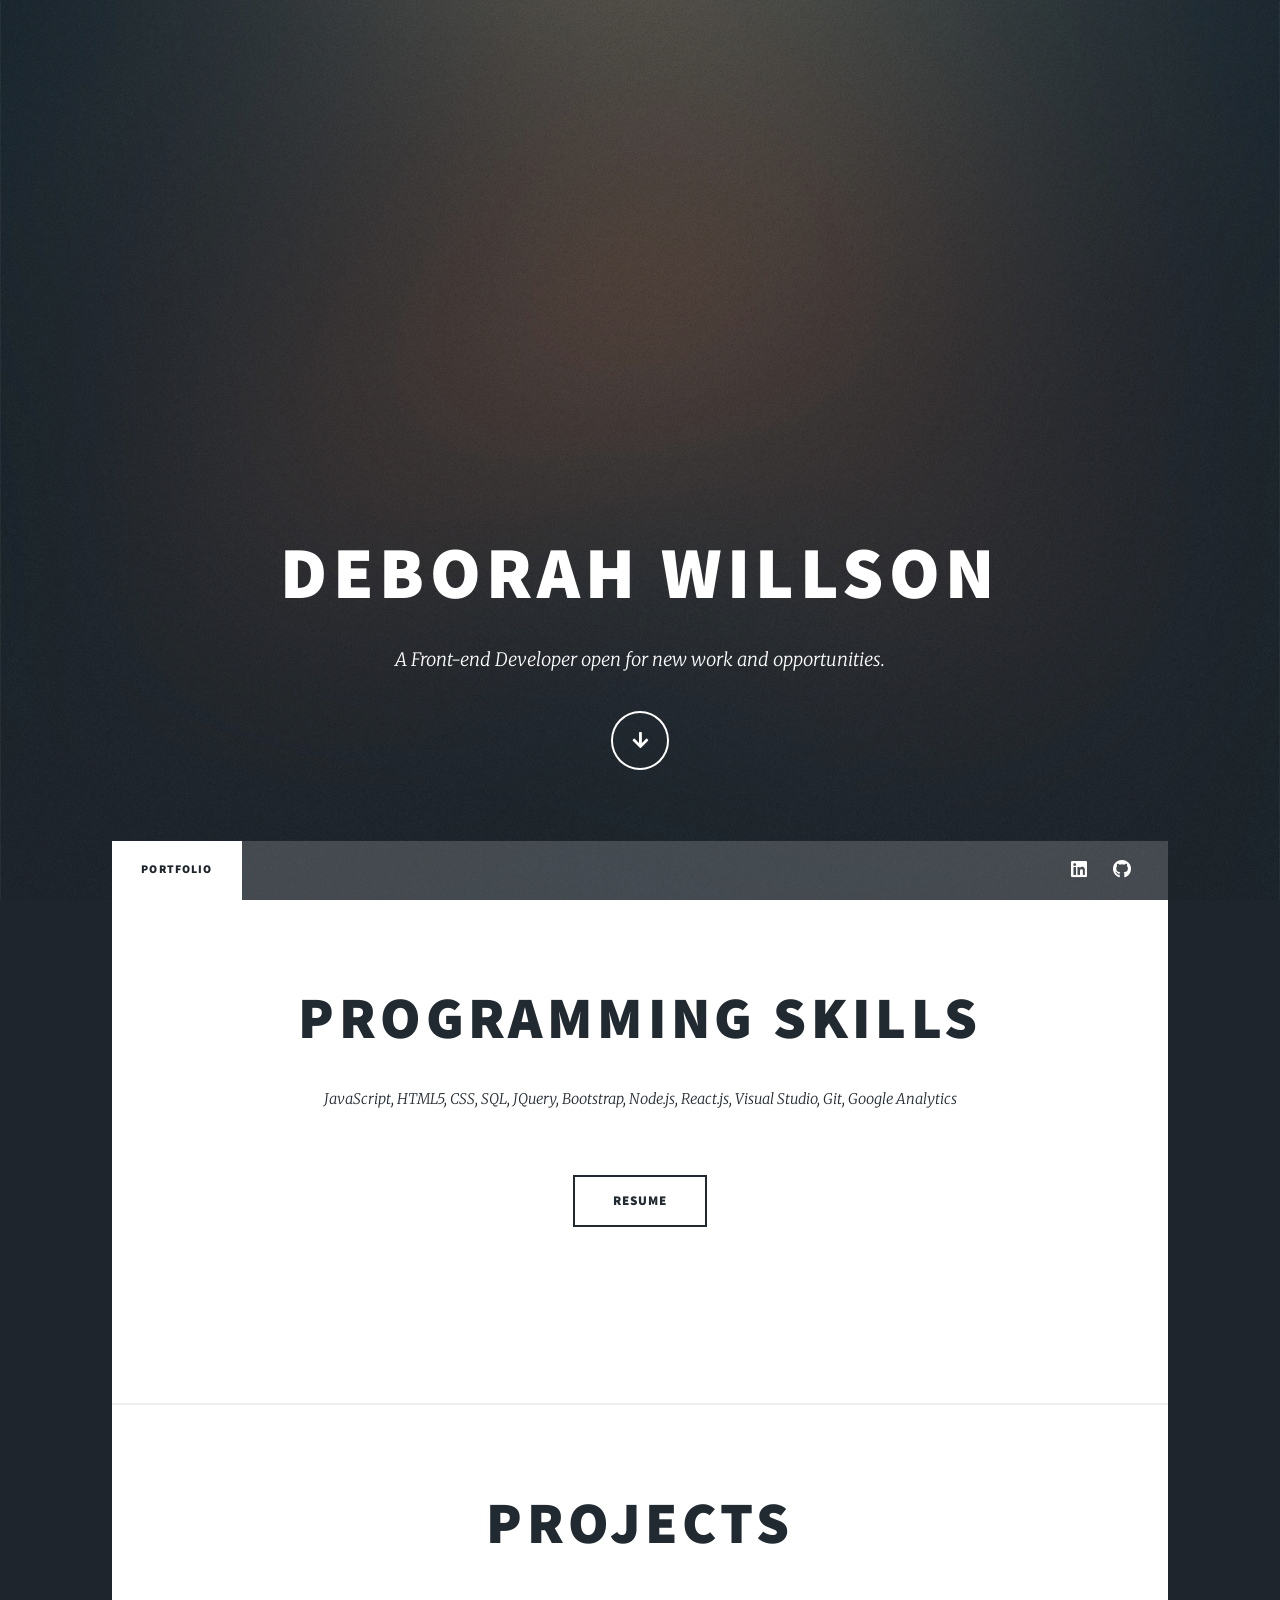
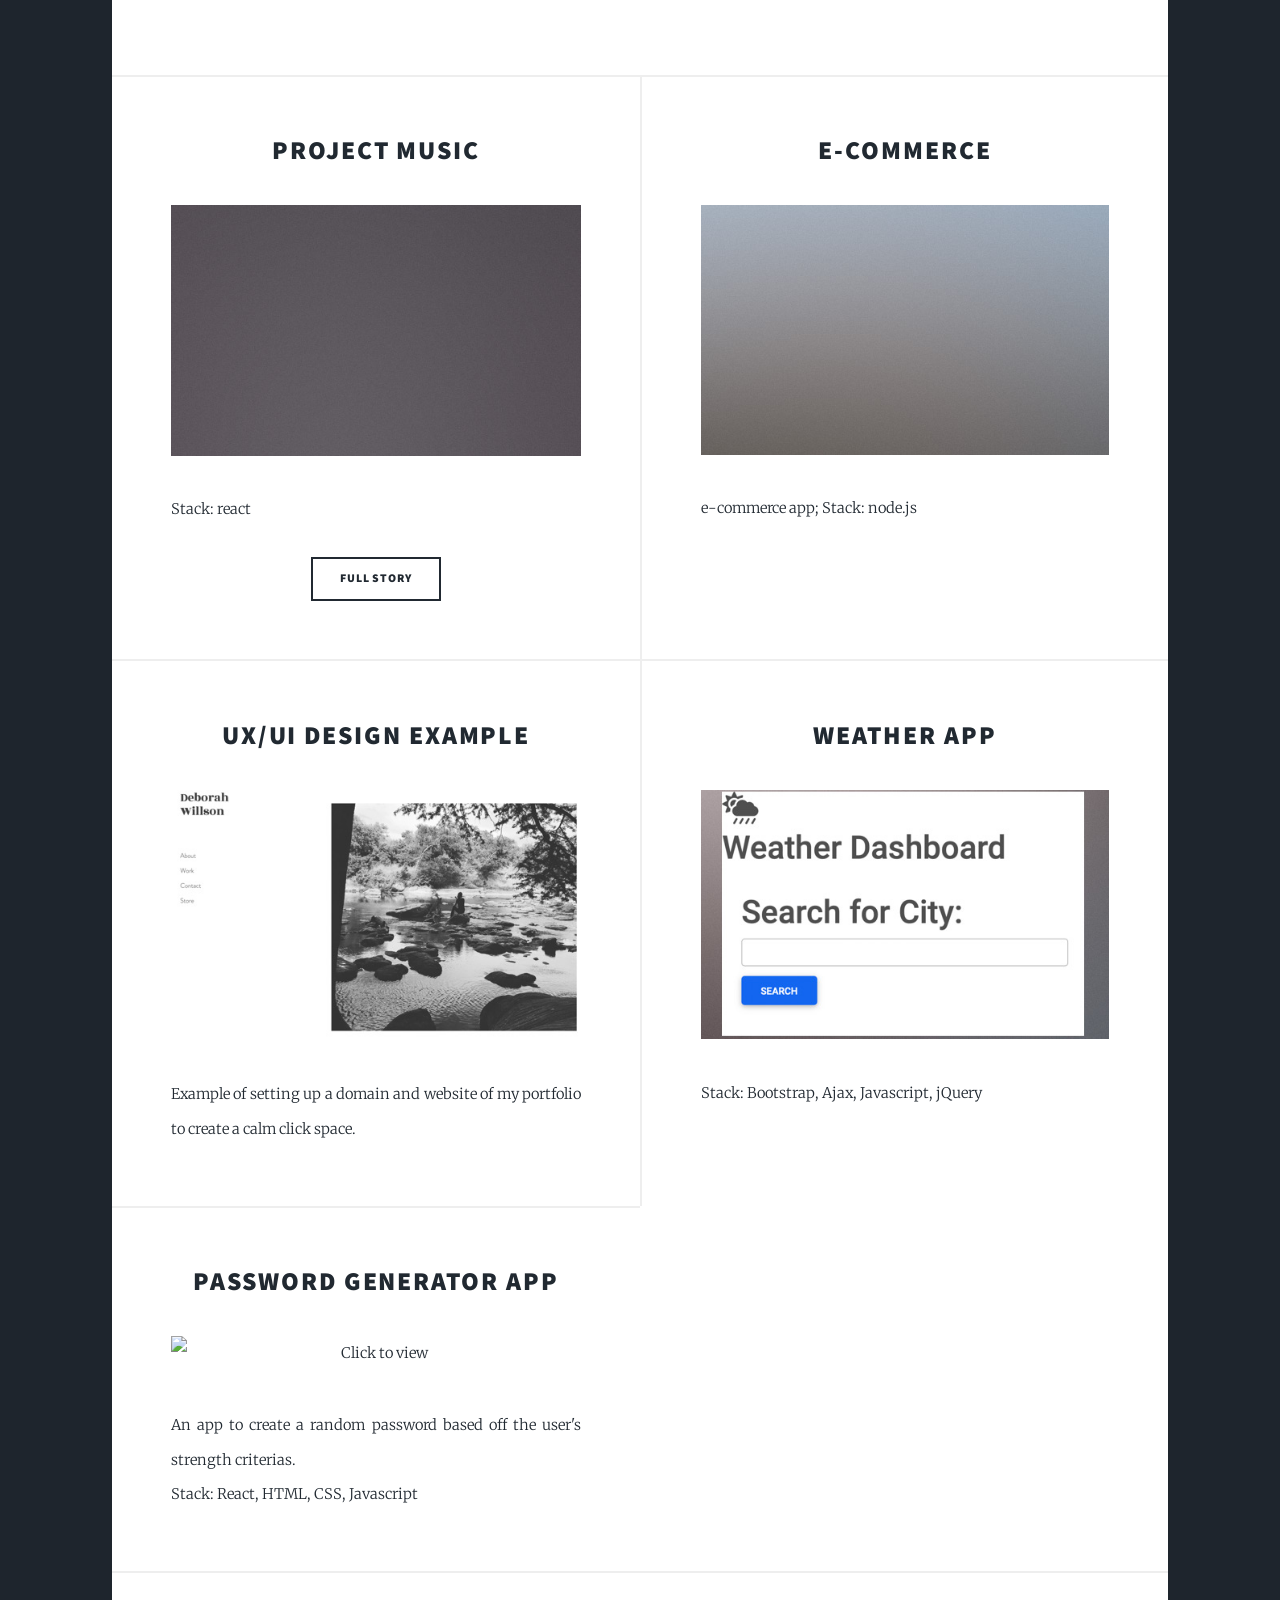
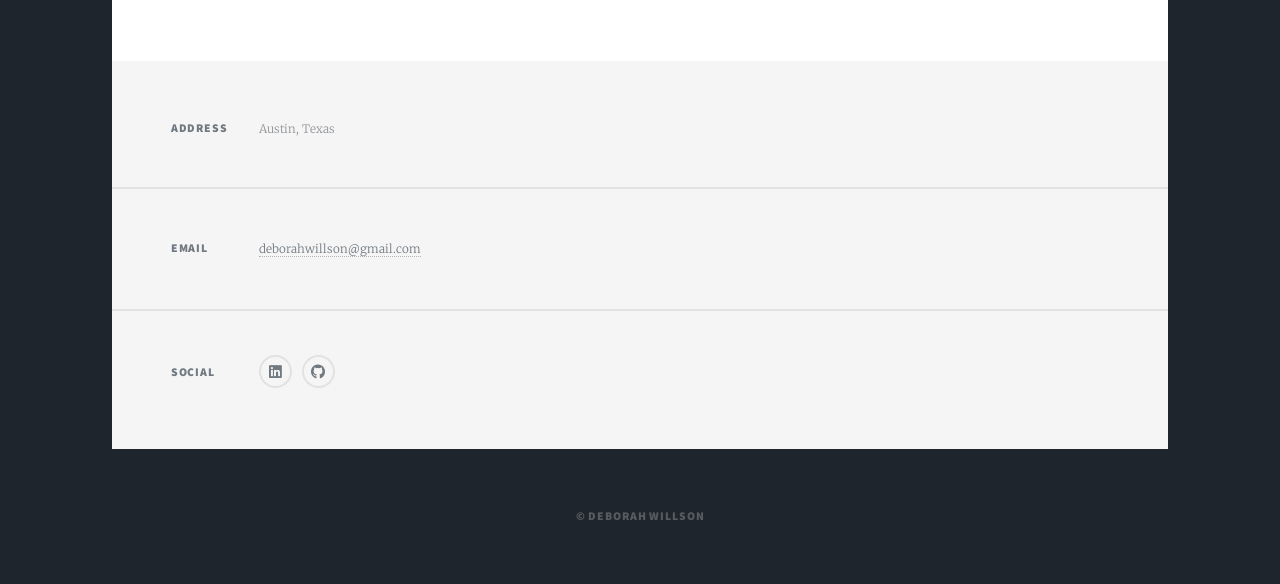
==== commit 261eedd1: "Update index.html" ====
--- a/index.html
+++ b/index.html
@@ -106,6 +106,15 @@
 									<p>Stack: Bootstrap, Ajax, Javascript, jQuery </p>
 									
 								</article>
+									<article>
+									<header>
+										
+										<h2><a href="#">Password Generator App</a></h2>
+									</header>
+									<a href="https://deb404.github.io/pw-generator/" class="image fit"><img src="images/pic08.jpg" alt="Click to view" /></a>
+									<p>An app to create a random password based off the user's strength criterias. <br>Stack: React, HTML, CSS, Javascript</p>
+									
+								</article>
 							</section>
 
 						<!-- Footer -->
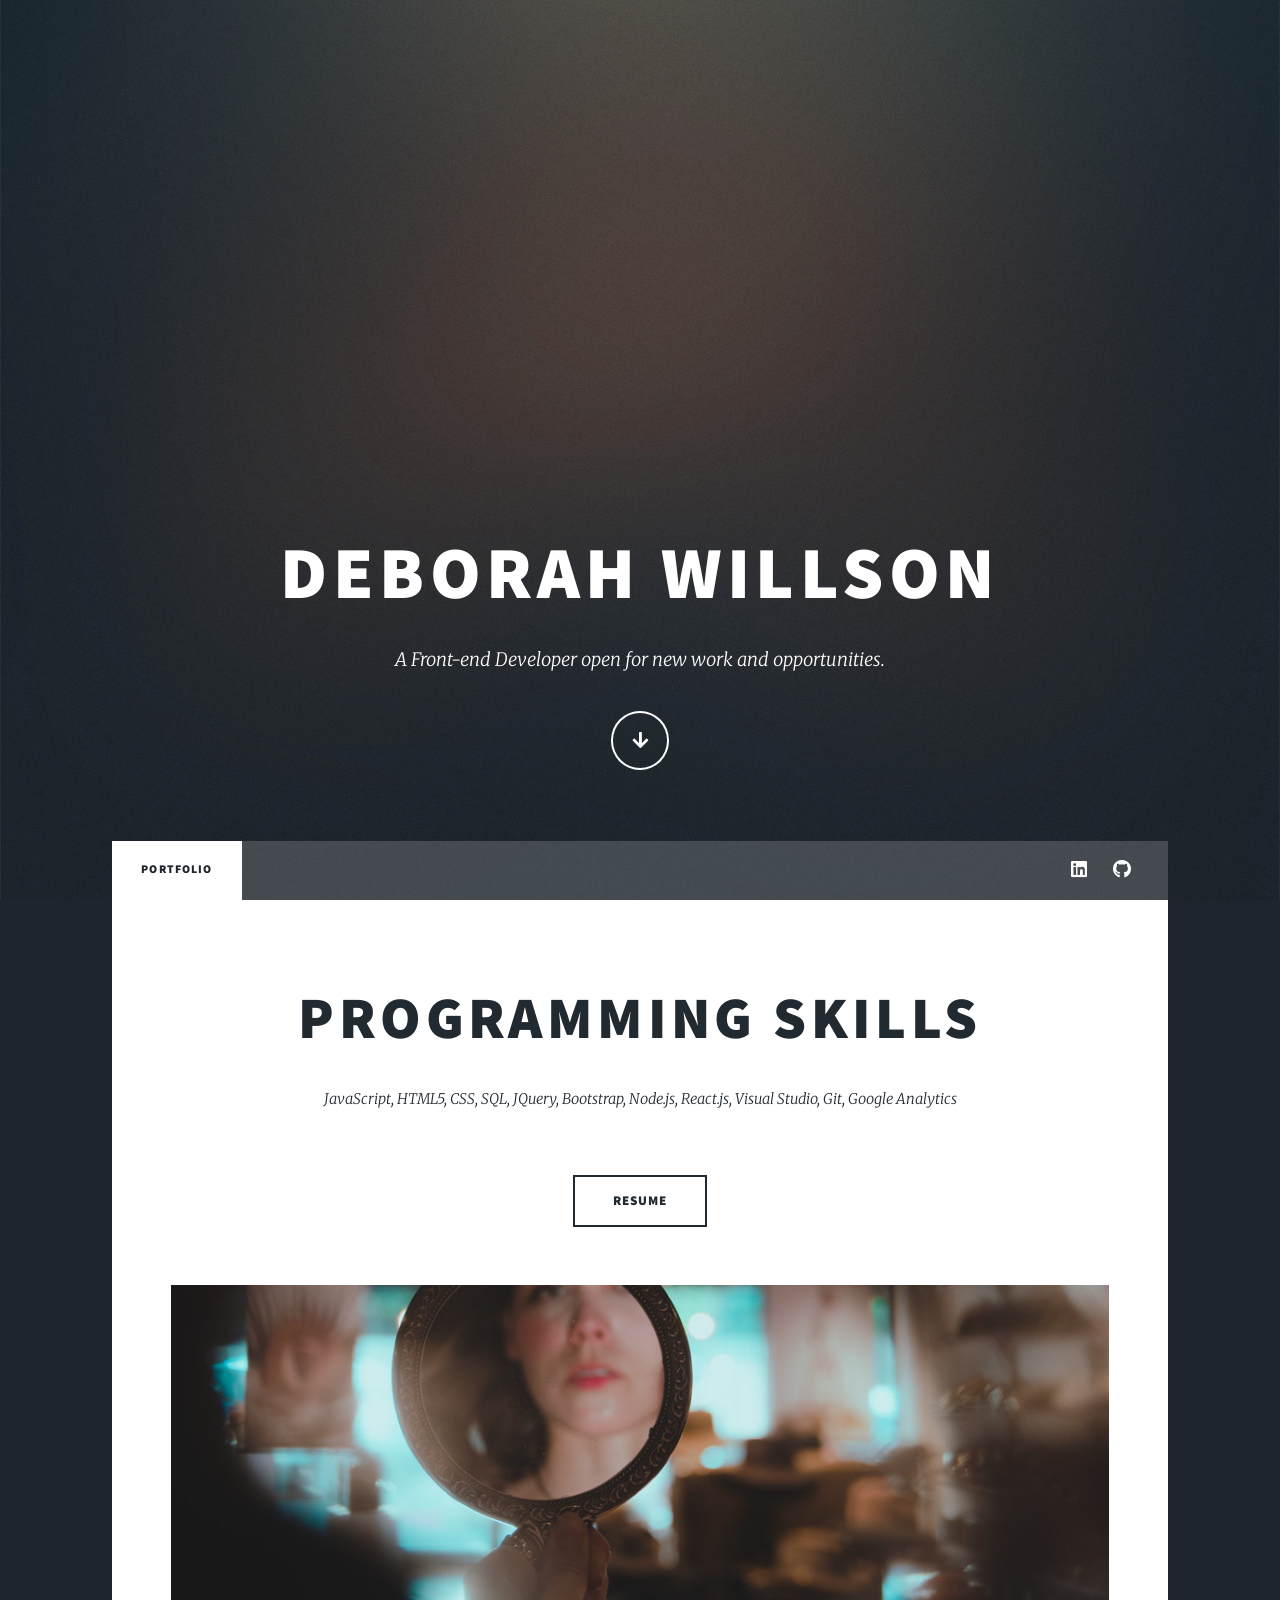
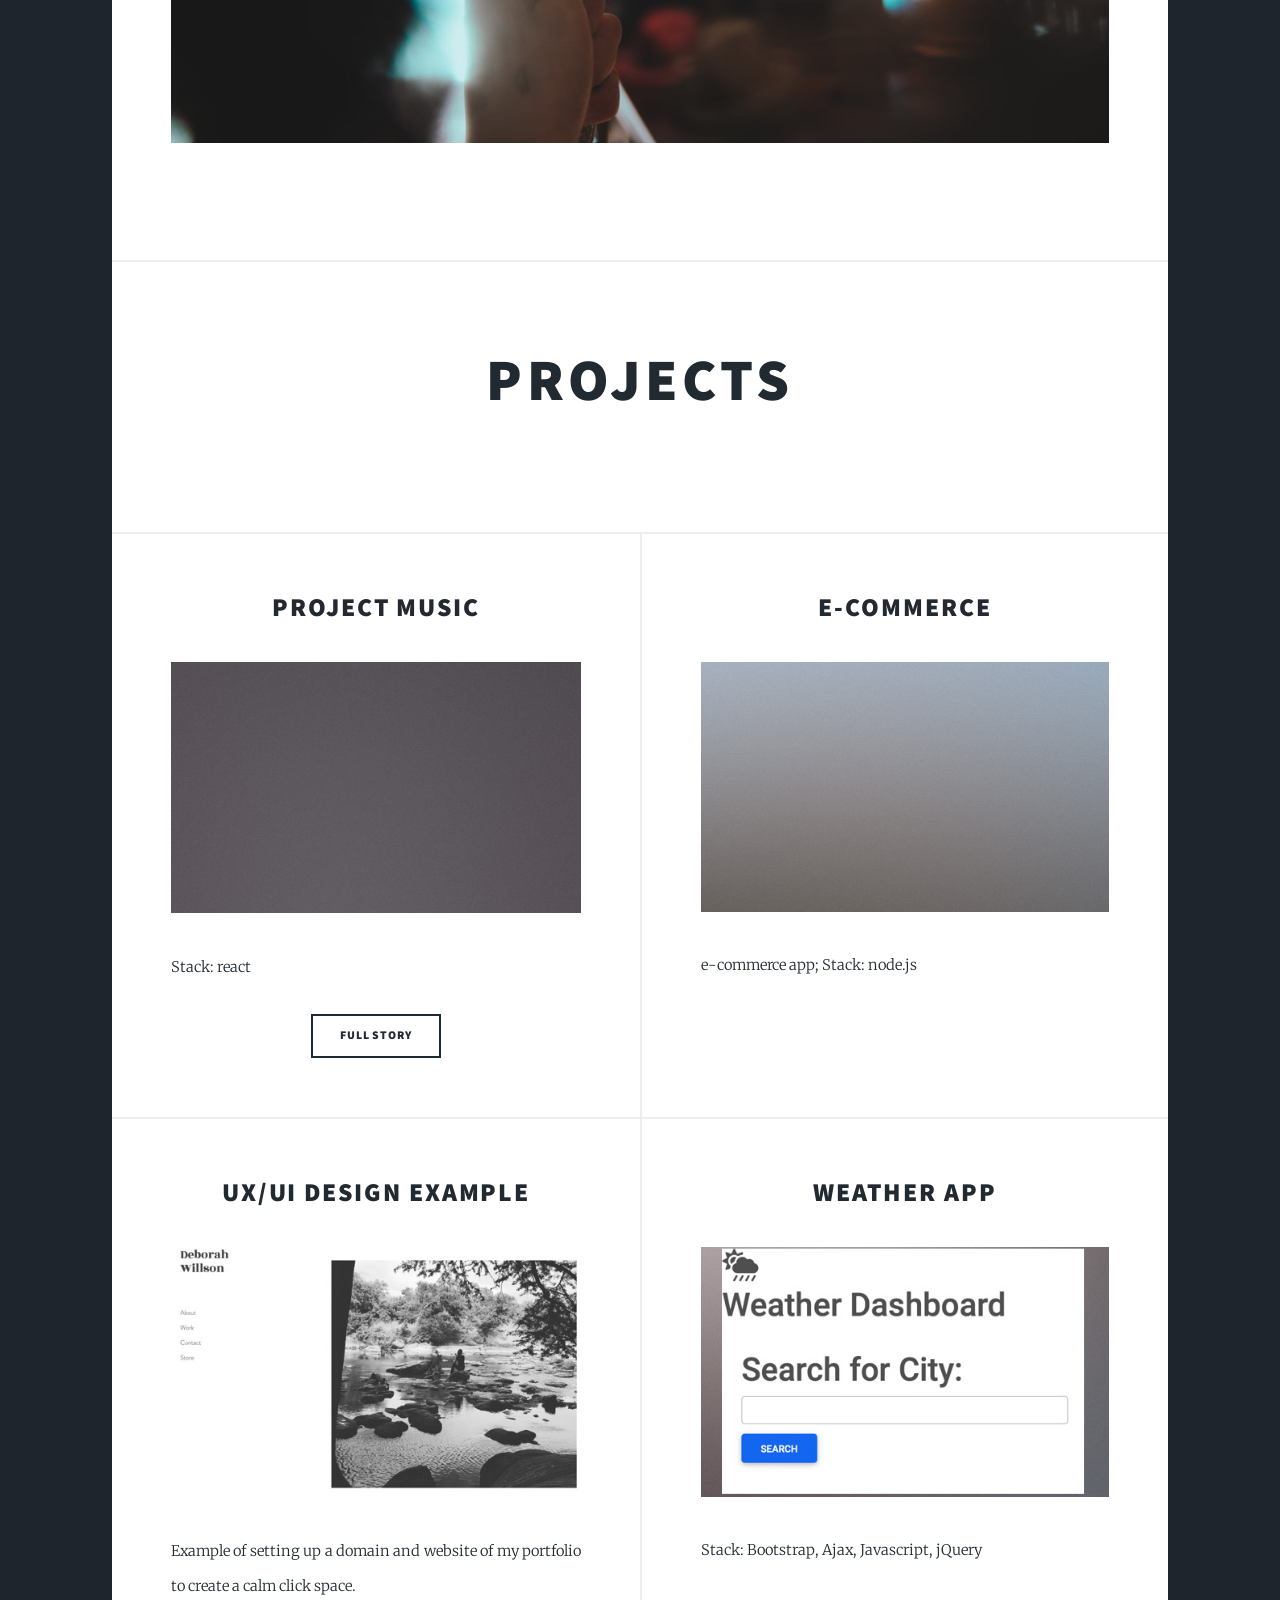
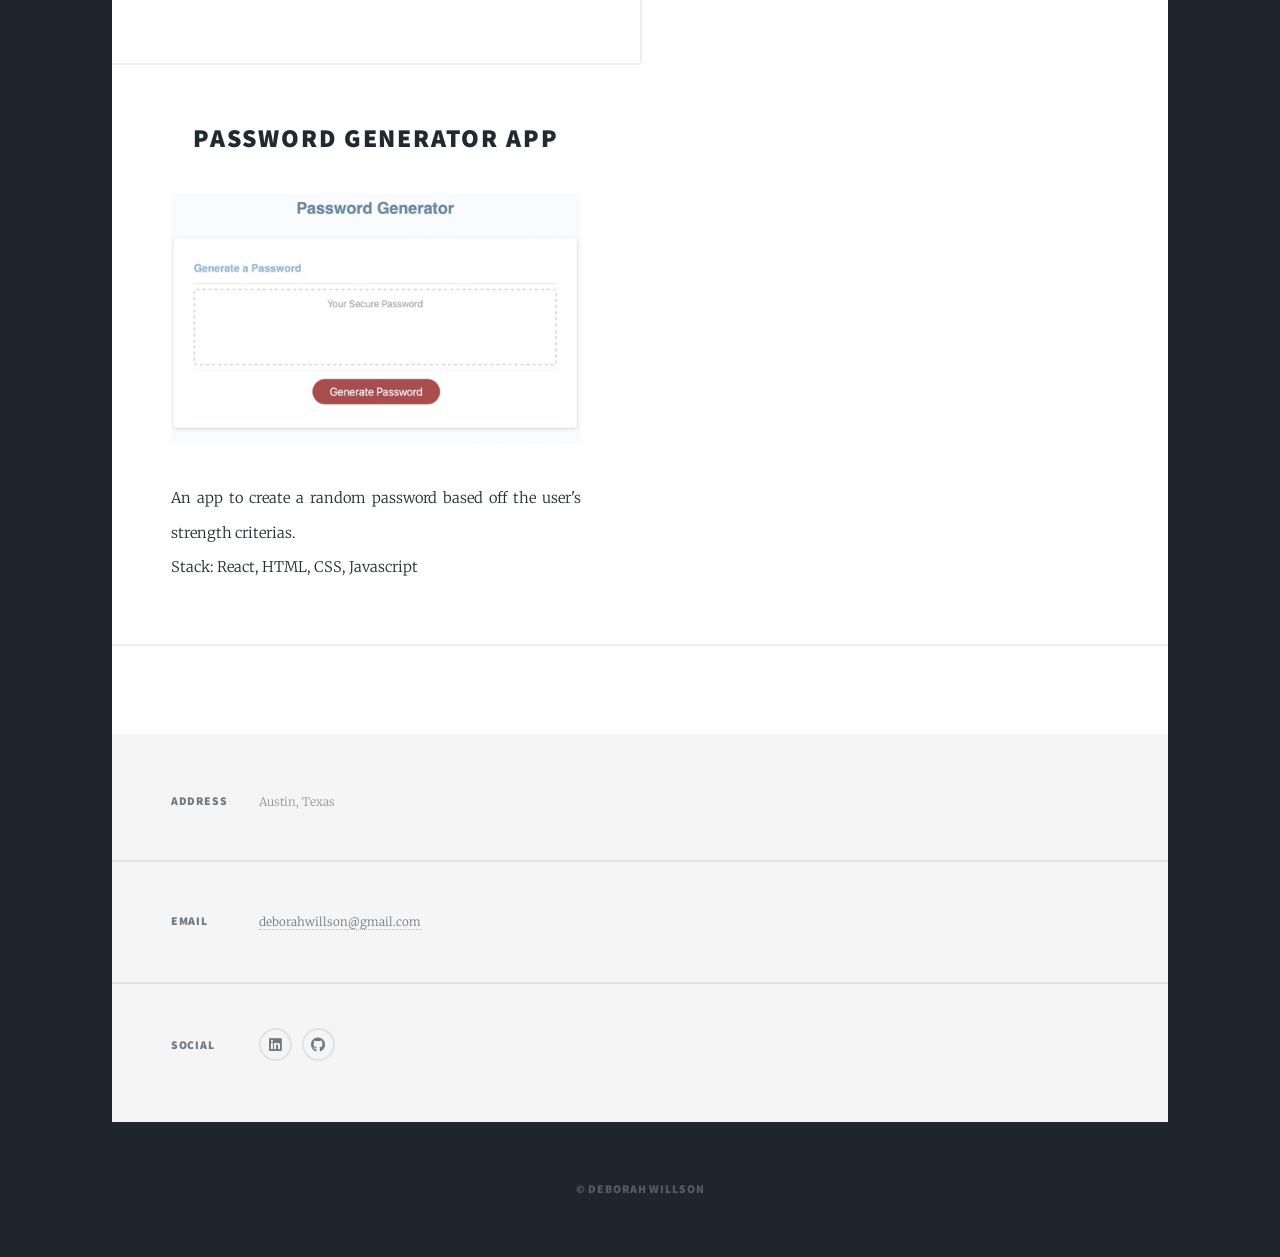
==== commit e37870e9: "Update index.html" ====
--- a/index.html
+++ b/index.html
@@ -57,7 +57,7 @@
 								<ul class="actions special">
 									<li><a href="#" class="button large">Resume</a></li>
 								</ul>
-								<a href="#" class="image main"><img src="images/pic01.jpg" alt="" /></a>
+								<img src="images/pic01.jpg" class="image main" alt="" /></a>
 							</article>
 							<article class="post featured"><header class="major">
 									
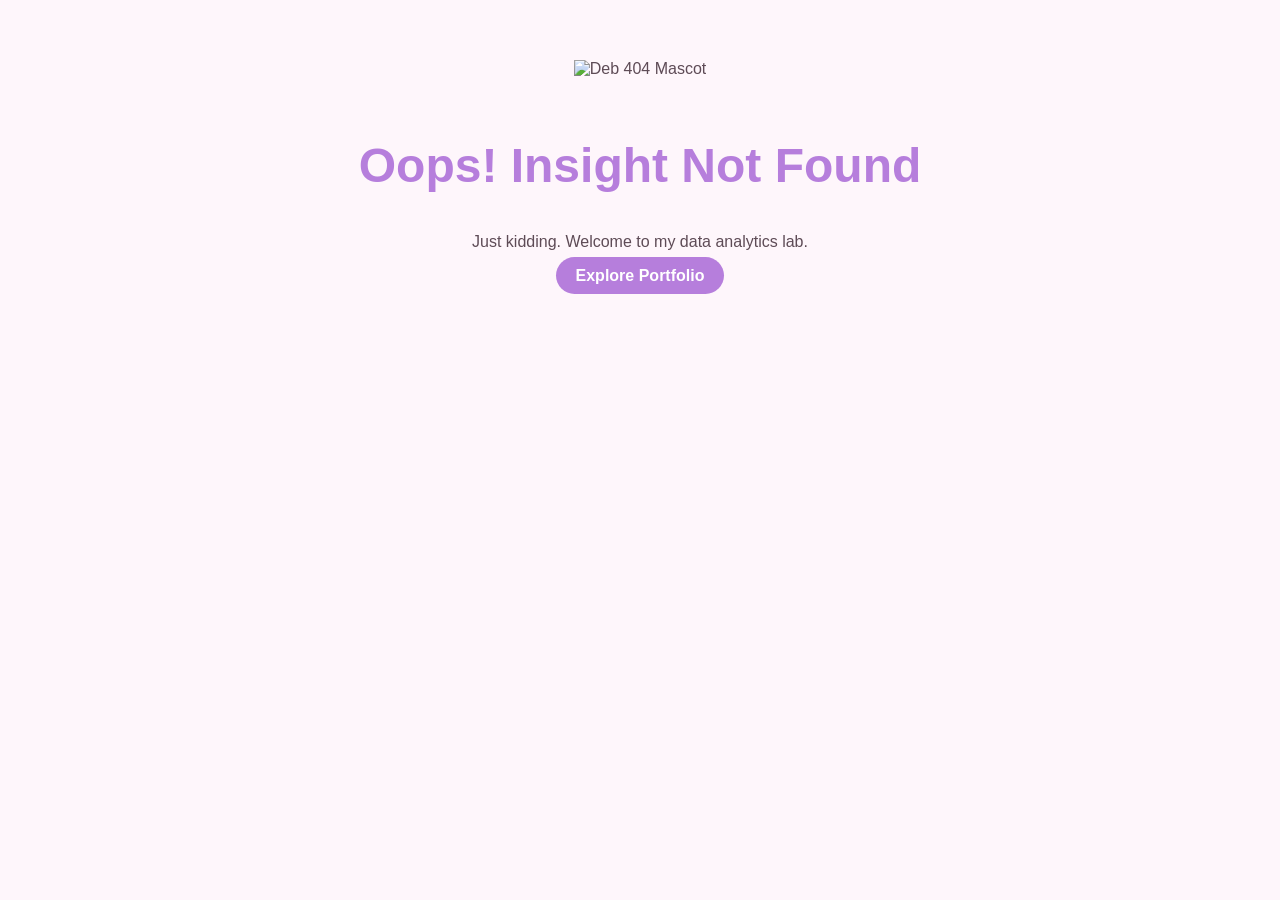
==== commit 0a2e571c: "Update index.html" ====
--- a/index.html
+++ b/index.html
@@ -1,168 +1,18 @@
-<!DOCTYPE HTML>
-<!--
-	Massively by HTML5 UP
-	html5up.net | @ajlkn
-	Free for personal and commercial use under the CCA 3.0 license (html5up.net/license)
--->
-<html>
-	<head>
-		<title>Deborah Willson</title>
-		<meta charset="utf-8" />
-		<meta name="viewport" content="width=device-width, initial-scale=1, user-scalable=no" />
-		<link rel="stylesheet" href="assets/css/main.css" />
-		<noscript><link rel="stylesheet" href="assets/css/noscript.css" /></noscript>
-	</head>
-	<body class="is-preload">
+<!DOCTYPE html>
+<html lang="en">
+<head>
+  <meta charset="UTF-8" />
+  <meta name="viewport" content="width=device-width, initial-scale=1.0" />
+  <title>Deb 404 - Data Not Found</title>
+  <link rel="stylesheet" href="assets/css/style.css" />
+</head>
+<body>
+  <section class="hero">
+    <img src="assets/images/deb-robot.png" alt="Deb 404 Mascot" class="mascot" />
+    <h1>Oops! Insight Not Found</h1>
+    <p>Just kidding. Welcome to my data analytics lab.</p>
+    <a href="projects.html" class="btn">Explore Portfolio</a>
+  </section>
+</body>
+</html>
 
-		<!-- Wrapper -->
-			<div id="wrapper" class="fade-in">
-
-				<!-- Intro -->
-					<div id="intro">
-						<h1>Deborah Willson</h1>
-						<p>A Front-end Developer open for new work and opportunities.</p>
-						<ul class="actions">
-							<li><a href="#header" class="button icon solid solo fa-arrow-down scrolly">Continue</a></li>
-						</ul>
-					</div>
-
-				<!-- Header -->
-					<header id="header">
-						<a href="index.html" class="logo">Portfolio</a>
-					</header>
-
-				<!-- Nav -->
-					<nav id="nav">
-						<ul class="links">
-							<li class="active"><a href="index.html">Portfolio</a></li>
-							
-						</ul>
-						<ul class="icons">
-							<li><a href="https://www.linkedin.com/in/deborah-willson/" class="icon brands fa-linkedin"><span class="label">LinkedIn</span></a></li>
-							<li><a href="https://github.com/deb404" class="icon brands fa-github"><span class="label">GitHub</span></a></li>
-						</ul>
-					</nav>
-
-				<!-- Main -->
-					<div id="main">
-
-						<!-- Featured Post -->
-							<article class="post featured">
-								<header class="major">
-									
-									<h2><a href="#">Programming Skills</a></h2>
-									<p>JavaScript, HTML5, CSS, SQL, JQuery, Bootstrap, Node.js, React.js, Visual Studio, Git, Google Analytics</p>
-								</header>
-							
-								<ul class="actions special">
-									<li><a href="#" class="button large">Resume</a></li>
-								</ul>
-								<img src="images/pic01.jpg" class="image main" alt="" /></a>
-							</article>
-							<article class="post featured"><header class="major">
-									
-								<h2><a href="#">Projects</a></h2>
-								
-							</header></article>
-							
-						<!-- Posts -->
-							<section class="posts">
-								
-								<article>
-									<header>
-										
-										<h2><a href="#">Project Music</h2>
-									</header>
-									<a href="#" class="image fit"><img src="images/pic04.jpg" alt="" /></a>
-									<p>Stack: react</p>
-									<ul class="actions special">
-										<li><a href="#" class="button">Full Story</a></li>
-									</ul>
-								</article>
-								<article>
-									<header>
-										
-										<h2><a href="#">E-commerce</h2>
-									</header>
-									<a href="#" class="image fit"><img src="images/pic05.jpg" alt="" /></a>
-									<p>e-commerce app; Stack: node.js</p>
-									
-								</article>
-								<article>
-									<header>
-										
-										<h2><a href="#">UX/UI Design Example</h2>
-									</header>
-									<a href="https://www.deborahwillson.com" class="image fit"><img src="images/pic06.jpg" alt="" /></a>
-									<p>Example of setting up a domain and website of my portfolio to create a calm click space.</p>
-									
-								</article>
-								<article>
-									<header>
-										
-										<h2><a href="#">Weather App</a></h2>
-									</header>
-									<a href="https://deb404.github.io/weather-app/" class="image fit"><img src="images/pic07.jpg" alt="Click to view" /></a>
-									<p>Stack: Bootstrap, Ajax, Javascript, jQuery </p>
-									
-								</article>
-									<article>
-									<header>
-										
-										<h2><a href="#">Password Generator App</a></h2>
-									</header>
-									<a href="https://deb404.github.io/pw-generator/" class="image fit"><img src="images/pic08.jpg" alt="Click to view" /></a>
-									<p>An app to create a random password based off the user's strength criterias. <br>Stack: React, HTML, CSS, Javascript</p>
-									
-								</article>
-							</section>
-
-						<!-- Footer -->
-							<footer>
-								
-							</footer>
-
-					</div>
-
-				<!-- Footer -->
-					<footer id="footer">
-						
-						<section class="split contact">
-							<section class="alt">
-								<h3>Address</h3>
-								<p>
-								Austin, Texas</p>
-							</section>
-						
-							<section>
-								<h3>Email</h3>
-								<p><a href="#">deborahwillson@gmail.com</a></p>
-							</section>
-							<section>
-								<h3>Social</h3>
-								<ul class="icons alt">
-									<li><a href="https://www.linkedin.com/in/deborah-willson/" class="icon brands alt fa-linkedin"><span class="label">LinkedIn</span></a></li>
-									<li><a href="https://github.com/deb404" class="icon brands alt fa-github"><span class="label">GitHub</span></a></li>
-								</ul>
-							</section>
-						</section>
-					</footer>
-
-				<!-- Copyright -->
-					<div id="copyright">
-						<ul><li>&copy; Deborah Willson</li></li></ul>
-					</div>
-
-			</div>
-
-		<!-- Scripts -->
-			<script src="assets/js/jquery.min.js"></script>
-			<script src="assets/js/jquery.scrollex.min.js"></script>
-			<script src="assets/js/jquery.scrolly.min.js"></script>
-			<script src="assets/js/browser.min.js"></script>
-			<script src="assets/js/breakpoints.min.js"></script>
-			<script src="assets/js/util.js"></script>
-			<script src="assets/js/main.js"></script>
-
-	</body>
-</html>
--- a/assets/css/style.css
+++ b/assets/css/style.css
@@ -0,0 +1,30 @@
+body {
+  margin: 0;
+  font-family: 'Poppins', sans-serif;
+  background: #fef6fb;
+  color: #5e4b56;
+  text-align: center;
+}
+
+.hero {
+  padding: 60px 20px;
+}
+
+.mascot {
+  width: 120px;
+  margin-bottom: 20px;
+}
+
+h1 {
+  font-size: 3rem;
+  color: #b67edc;
+}
+
+.btn {
+  background: #b67edc;
+  color: white;
+  padding: 10px 20px;
+  border-radius: 25px;
+  text-decoration: none;
+  font-weight: bold;
+}
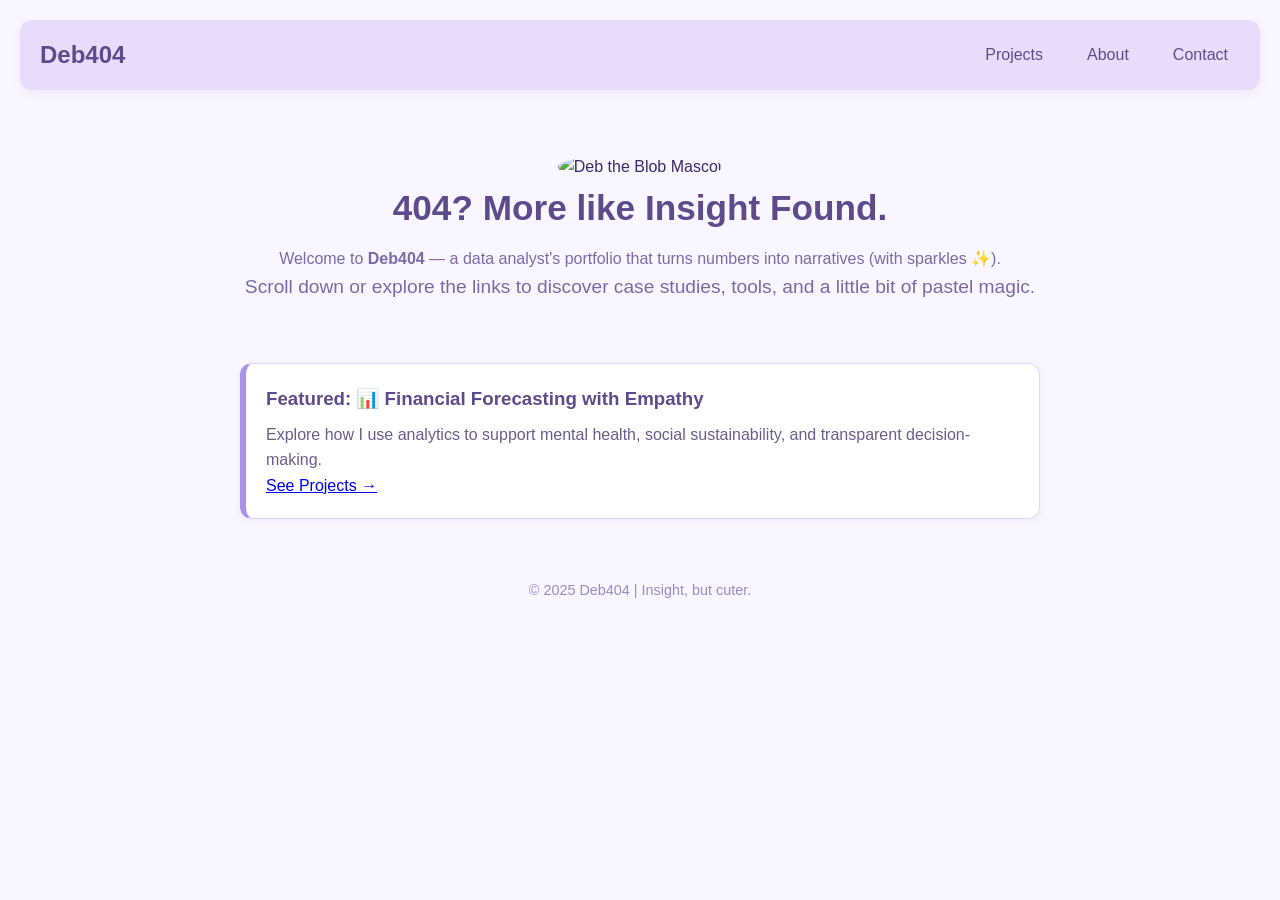
==== commit 94935af8: "Update index.html" ====
--- a/index.html
+++ b/index.html
@@ -2,17 +2,65 @@
 <html lang="en">
 <head>
   <meta charset="UTF-8" />
-  <meta name="viewport" content="width=device-width, initial-scale=1.0" />
-  <title>Deb 404 - Data Not Found</title>
-  <link rel="stylesheet" href="assets/css/style.css" />
+  <meta name="viewport" content="width=device-width, initial-scale=1.0"/>
+  <title>Deb404 | Fintech Analyst Portfolio</title>
+  <link rel="stylesheet" href="styles.css" />
+  <style>
+    .floating {
+      animation: float 3s ease-in-out infinite;
+    }
+
+    @keyframes float {
+      0% { transform: translateY(0); }
+      50% { transform: translateY(-10px); }
+      100% { transform: translateY(0); }
+    }
+
+    .sparkles {
+      font-size: 1.2rem;
+      animation: sparkle 2s infinite;
+    }
+
+    @keyframes sparkle {
+      0%, 100% { opacity: 1; }
+      50% { opacity: 0.5; }
+    }
+  </style>
 </head>
 <body>
-  <section class="hero">
-    <img src="assets/images/deb-robot.png" alt="Deb 404 Mascot" class="mascot" />
-    <h1>Oops! Insight Not Found</h1>
-    <p>Just kidding. Welcome to my data analytics lab.</p>
-    <a href="projects.html" class="btn">Explore Portfolio</a>
-  </section>
+  <header>
+    <nav>
+      <h1><a href="index.html">Deb404</a></h1>
+      <ul>
+        <li><a href="projects.html">Projects</a></li>
+        <li><a href="about.html">About</a></li>
+        <li><a href="contact.html">Contact</a></li>
+      </ul>
+    </nav>
+  </header>
+
+  <main>
+    <section class="hero">
+      <div class="floating">
+        <img src="https://upload.wikimedia.org/wikipedia/commons/e/ec/Purple_blob_mascot_placeholder.svg" alt="Deb the Blob Mascot" width="120" style="border-radius: 50%;" />
+      </div>
+      <h2>404? More like Insight Found.</h2>
+      <p>Welcome to <strong>Deb404</strong> — a data analyst's portfolio that turns numbers into narratives (with sparkles ✨).</p>
+      <p class="sparkles">Scroll down or explore the links to discover case studies, tools, and a little bit of pastel magic.</p>
+    </section>
+
+    <section class="project-list">
+      <div class="project-card">
+        <h3>Featured: 📊 Financial Forecasting with Empathy</h3>
+        <p>Explore how I use analytics to support mental health, social sustainability, and transparent decision-making.</p>
+        <a href="projects.html">See Projects →</a>
+      </div>
+    </section>
+  </main>
+
+  <footer>
+    <p>© 2025 Deb404 | Insight, but cuter.</p>
+  </footer>
 </body>
 </html>
 
--- a/styles.css
+++ b/styles.css
@@ -0,0 +1,107 @@
+/* Base Reset */
+* {
+  margin: 0;
+  padding: 0;
+  box-sizing: border-box;
+}
+
+body {
+  font-family: 'Segoe UI', sans-serif;
+  background-color: #f8f6ff;
+  color: #3a2c6b;
+  line-height: 1.6;
+  padding: 20px;
+}
+
+/* Navigation */
+header {
+  background-color: #e7ddfa;
+  padding: 16px 20px;
+  border-radius: 12px;
+  box-shadow: 0 4px 8px rgba(180, 140, 255, 0.1);
+  margin-bottom: 24px;
+}
+
+nav {
+  display: flex;
+  align-items: center;
+  justify-content: space-between;
+}
+
+nav h1 a {
+  color: #5e4b8b;
+  text-decoration: none;
+  font-weight: bold;
+  font-size: 1.5rem;
+}
+
+nav ul {
+  list-style: none;
+  display: flex;
+  gap: 20px;
+}
+
+nav ul li a {
+  color: #5e4b8b;
+  text-decoration: none;
+  padding: 6px 12px;
+  border-radius: 8px;
+  transition: background 0.3s;
+}
+
+nav ul li a:hover,
+nav ul li a.active {
+  background-color: #dcd0f5;
+}
+
+/* Hero Section */
+.hero {
+  text-align: center;
+  padding: 40px 20px;
+}
+
+.hero h2 {
+  font-size: 2.2rem;
+  color: #5e4b8b;
+  margin-bottom: 10px;
+}
+
+.hero p {
+  color: #7c6aa6;
+}
+
+/* Projects */
+.project-list {
+  display: flex;
+  flex-direction: column;
+  gap: 20px;
+  max-width: 800px;
+  margin: 0 auto;
+  padding: 20px 0;
+}
+
+.project-card {
+  background-color: #ffffff;
+  border: 1px solid #e0d7fa;
+  border-left: 6px solid #a892ec;
+  border-radius: 12px;
+  padding: 20px;
+  box-shadow: 0 2px 6px rgba(160, 130, 200, 0.1);
+}
+
+.project-card h3 {
+  color: #5e4b8b;
+  margin-bottom: 8px;
+}
+
+.project-card p {
+  color: #6a5e89;
+}
+
+/* Footer */
+footer {
+  text-align: center;
+  margin-top: 40px;
+  font-size: 0.9rem;
+  color: #9b8cc0;
+}
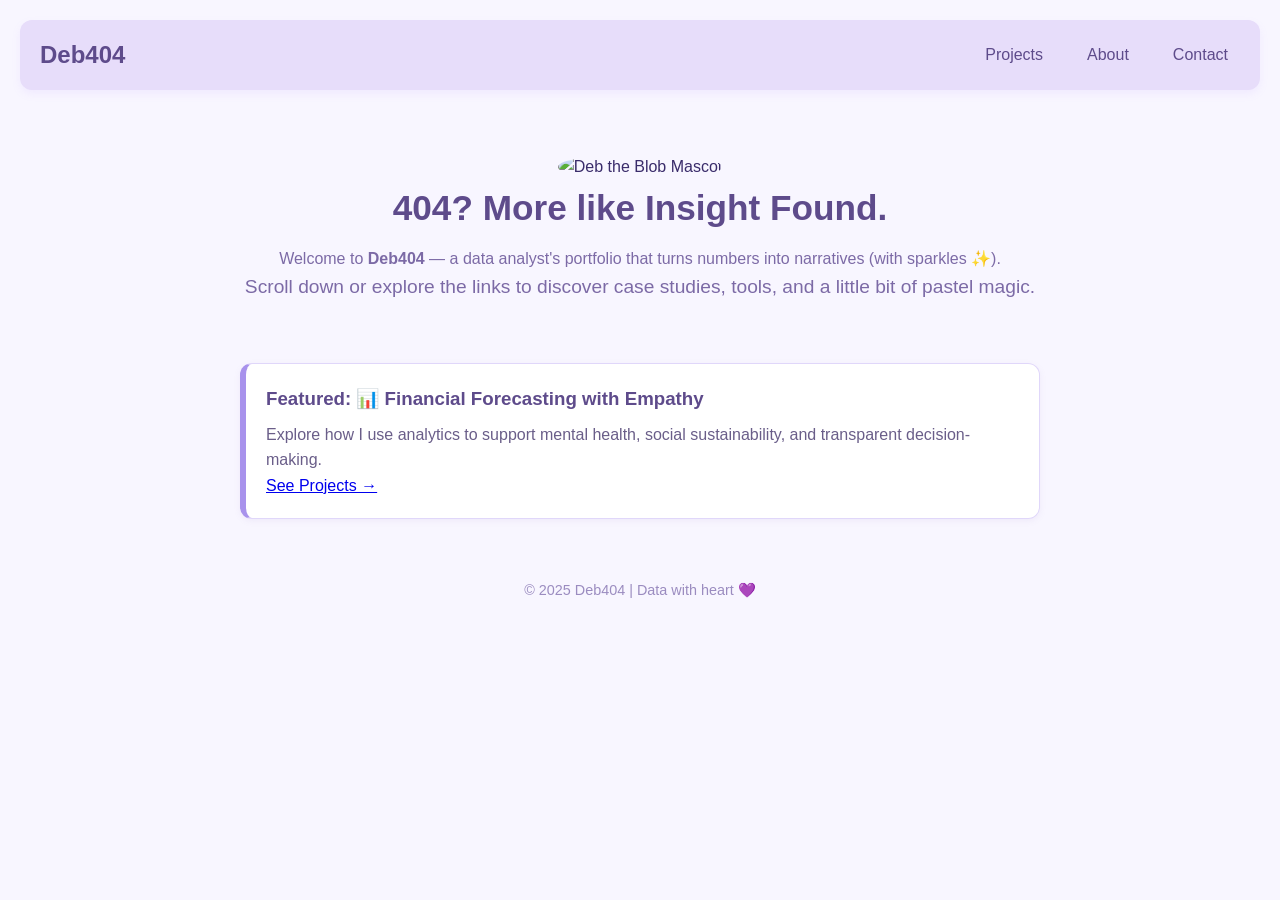
==== commit c818d101: "Update index.html" ====
--- a/index.html
+++ b/index.html
@@ -59,7 +59,7 @@
   </main>
 
   <footer>
-    <p>© 2025 Deb404 | Insight, but cuter.</p>
+    <p>© 2025 Deb404 | Data with heart 💜</p>
   </footer>
 </body>
 </html>
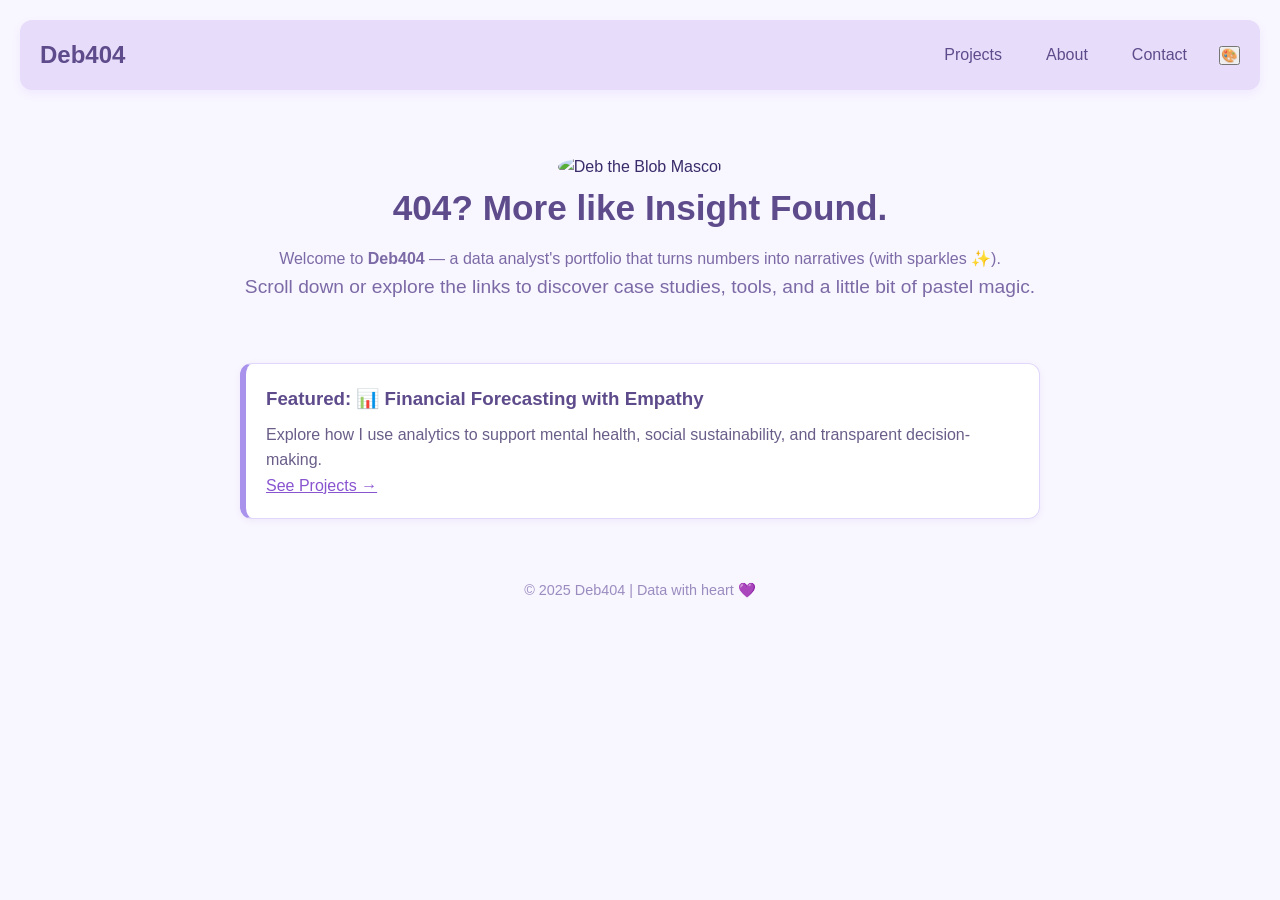
==== commit 6a228878: "Update index.html" ====
--- a/index.html
+++ b/index.html
@@ -35,6 +35,9 @@
         <li><a href="projects.html">Projects</a></li>
         <li><a href="about.html">About</a></li>
         <li><a href="contact.html">Contact</a></li>
+         <li>
+      <button id="themeToggle" aria-label="Toggle pastel mode">🎨</button>
+    </li>
       </ul>
     </nav>
   </header>
--- a/styles.css
+++ b/styles.css
@@ -1,3 +1,36 @@
+:root {
+  --bg: #ffffff;
+  --text: #222;
+  --accent: #8854d0;
+  --card: #f5f0ff;
+  --border: #d8c4f2;
+}
+
+body.pastel-mode {
+  --bg: #fef6ff;
+  --text: #4b3b63;
+  --accent: #d28fff;
+  --card: #fff4fb;
+  --border: #ecccfb;
+}
+
+body {
+  background-color: var(--bg);
+  color: var(--text);
+  transition: background 0.3s ease, color 0.3s ease;
+}
+
+/* Update your existing elements to use variables */
+.project-card {
+  background-color: var(--card);
+  border: 2px solid var(--border);
+  color: var(--text);
+}
+
+a {
+  color: var(--accent);
+}
+
 /* Base Reset */
 * {
   margin: 0;
